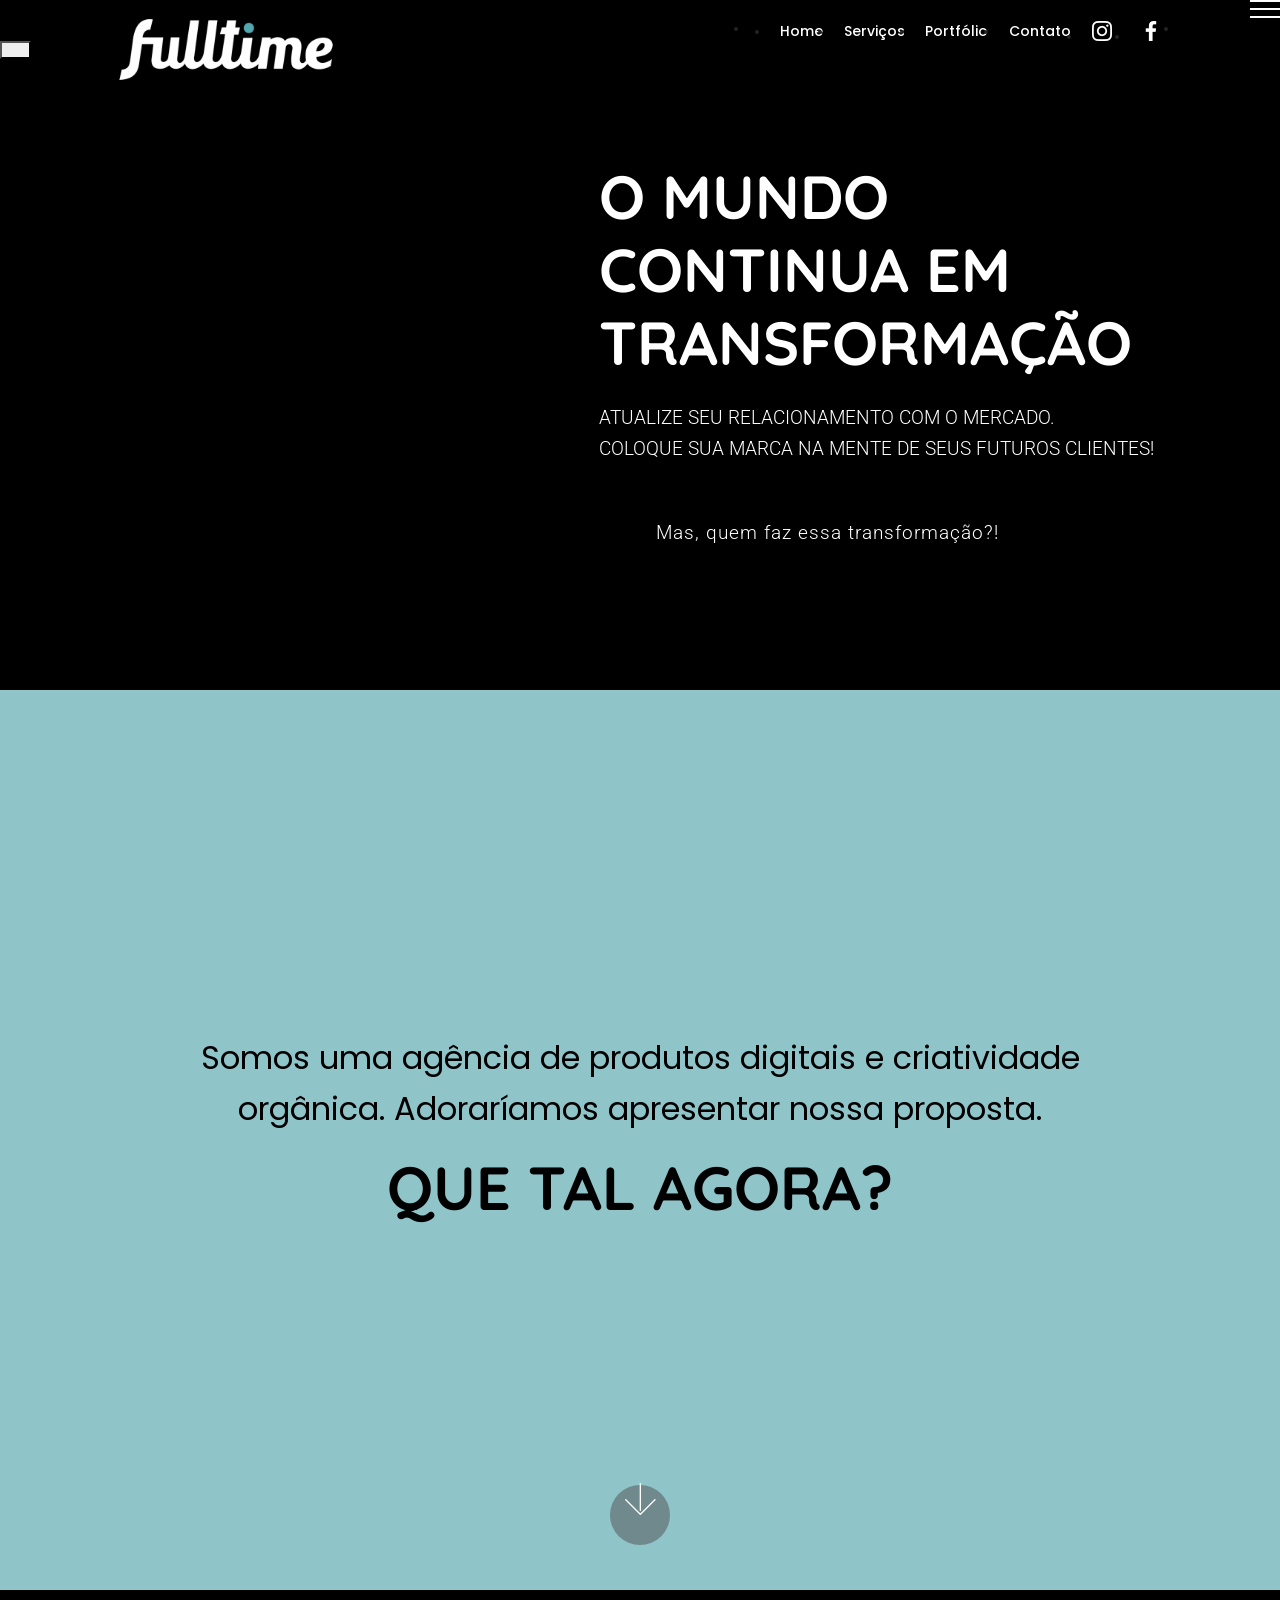
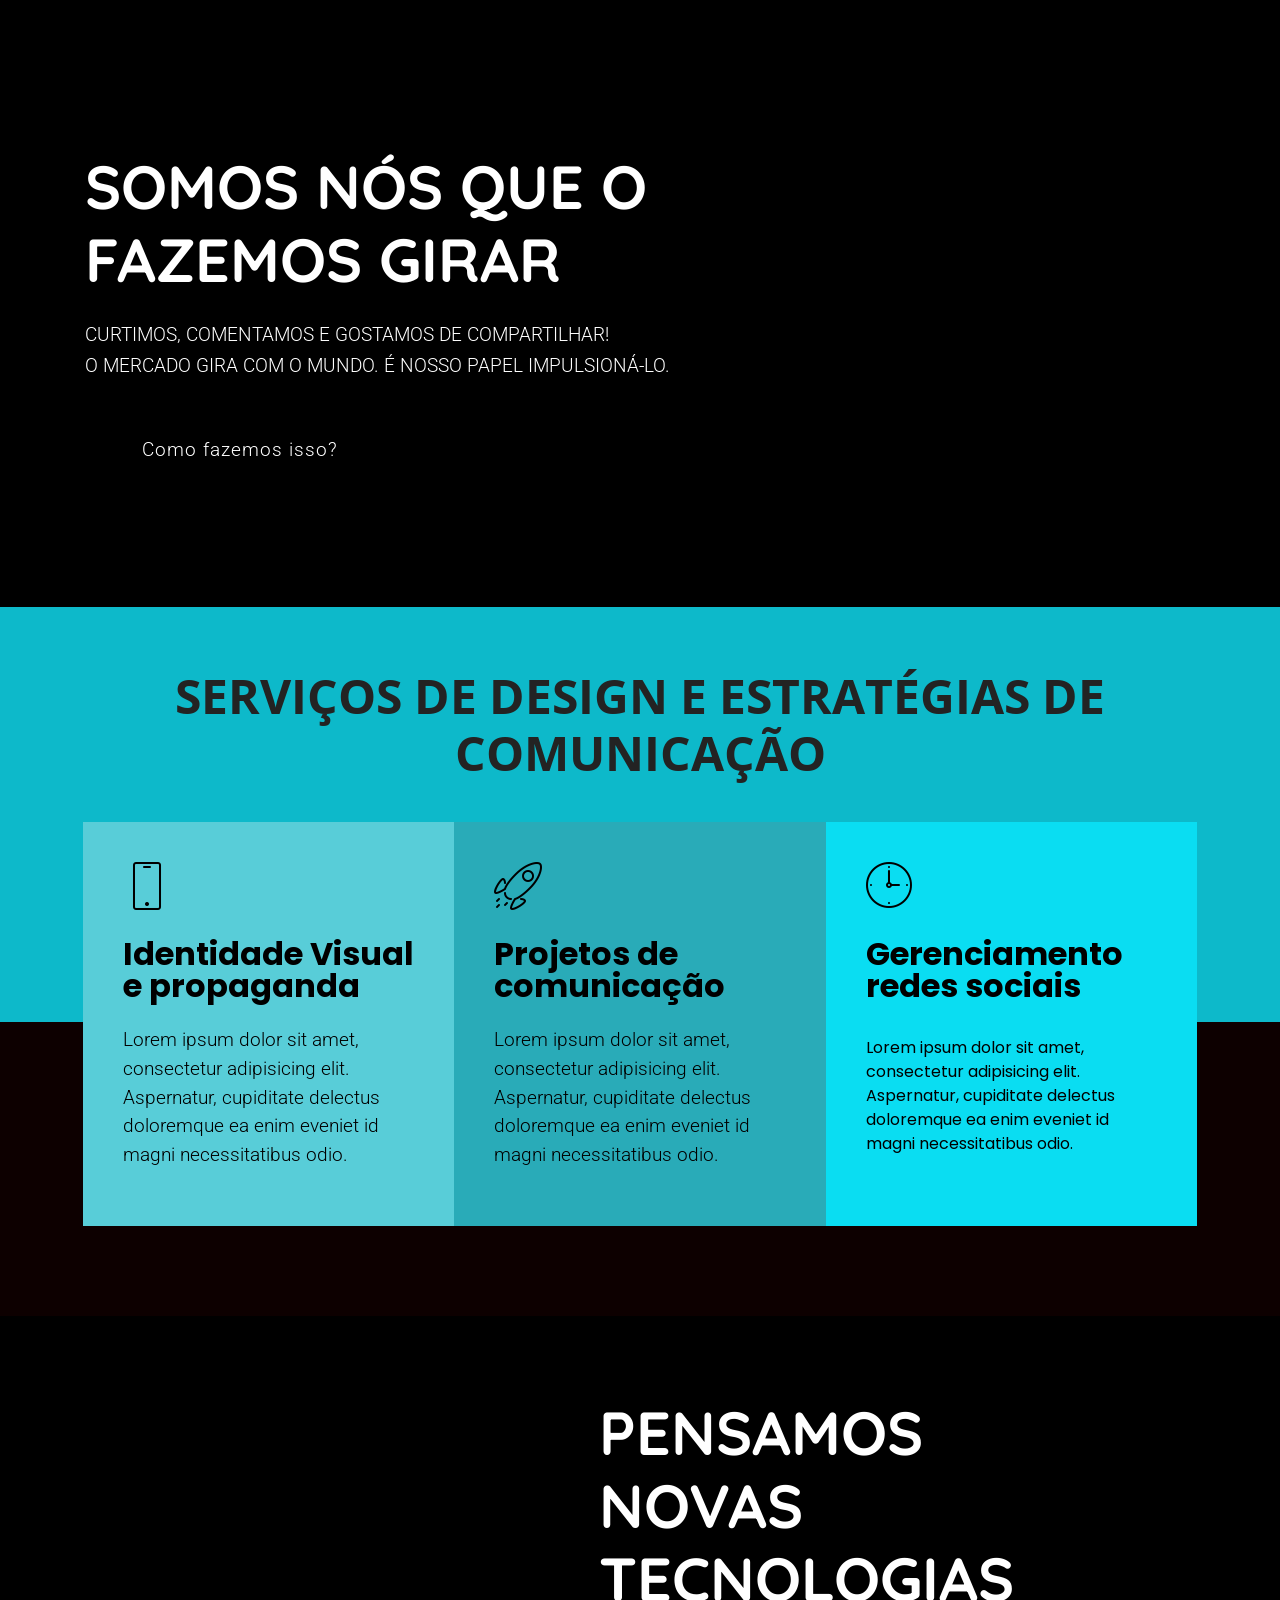
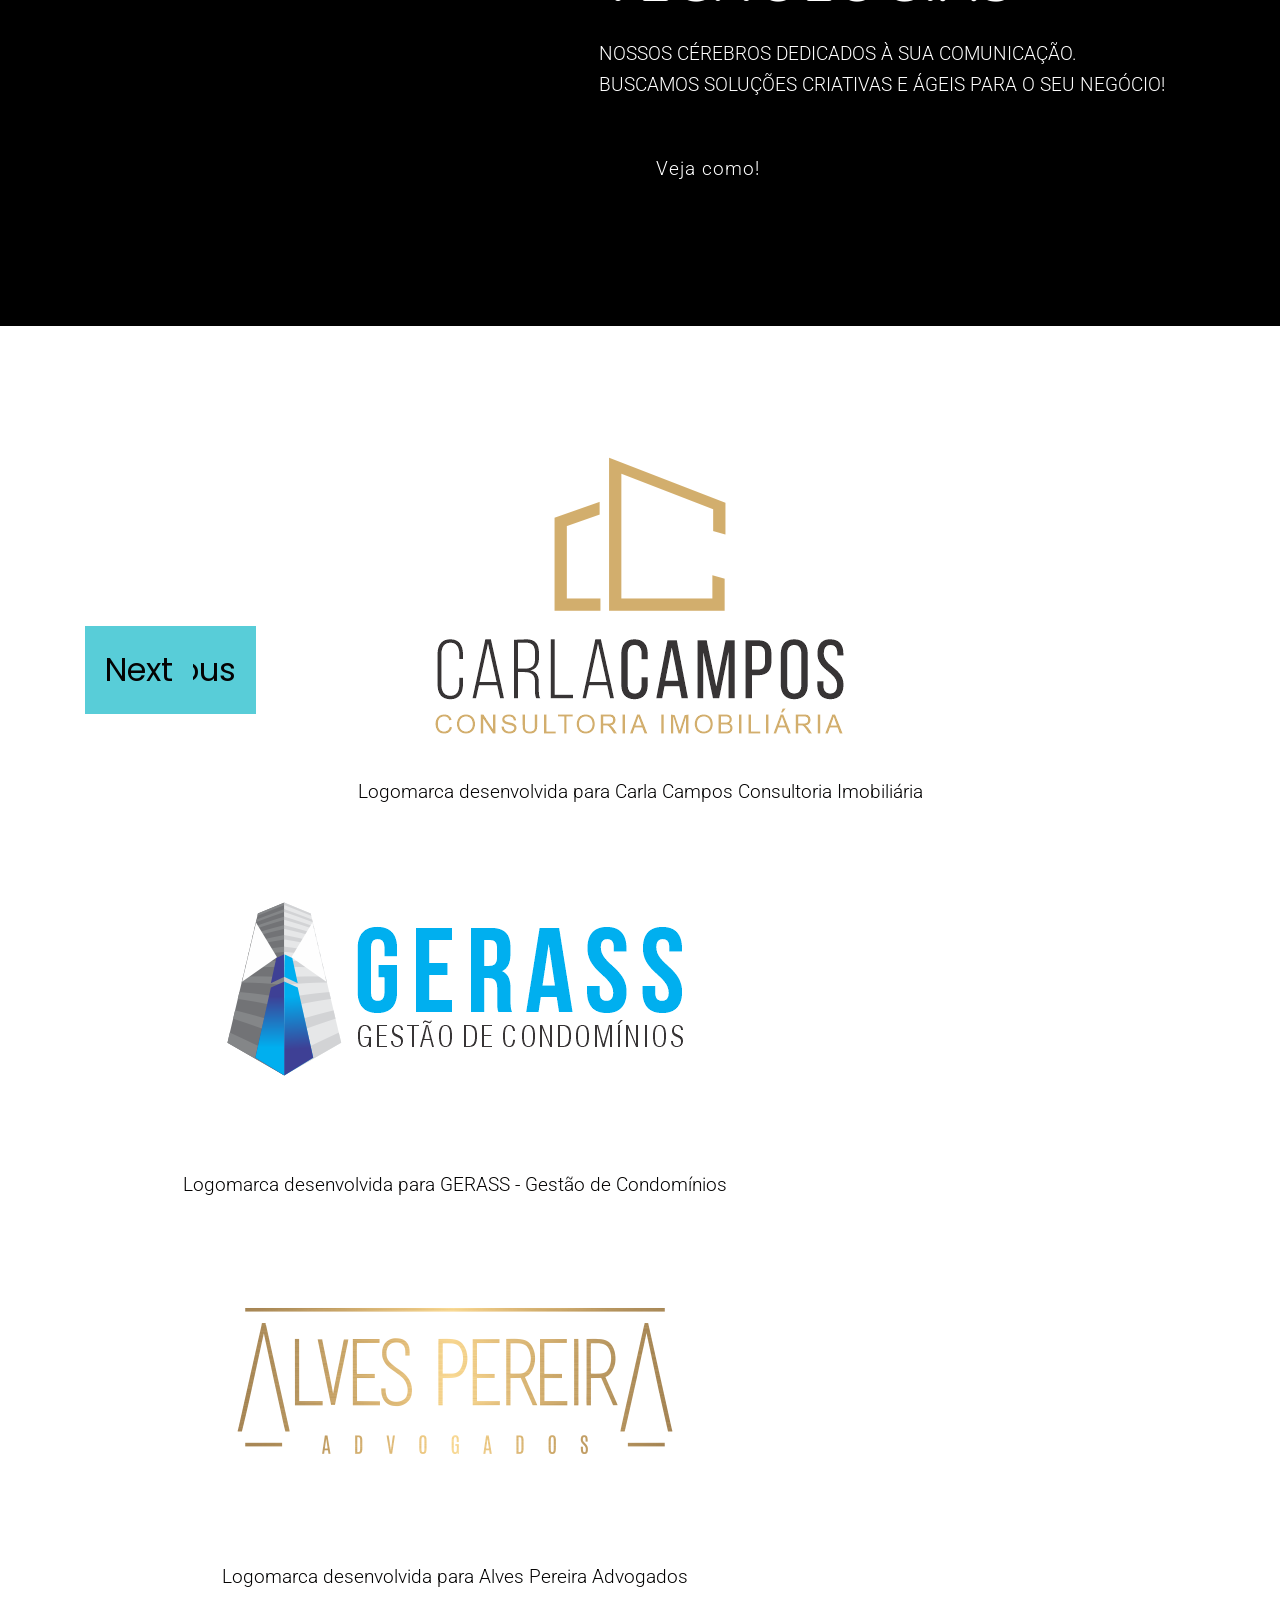
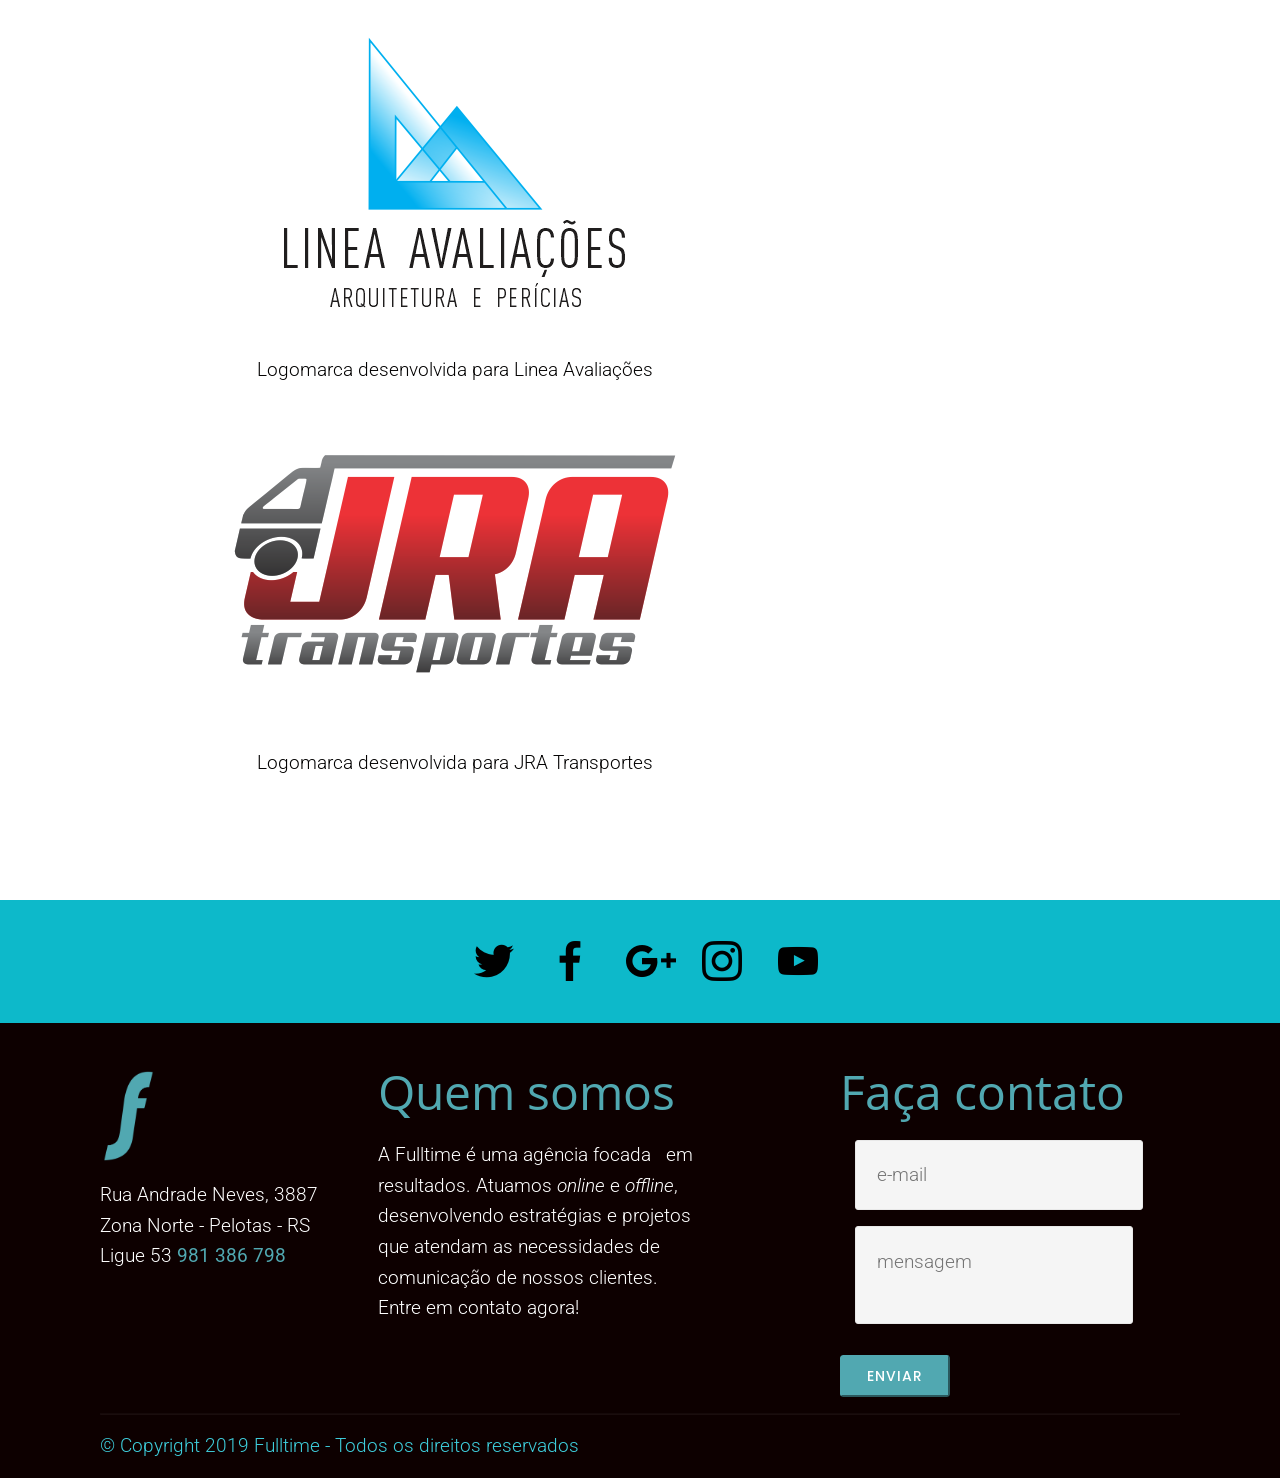
==== index.html @ 64b6e6fc "create github pages" ====
<!DOCTYPE html>
<html  >
<head>
  
  <meta charset="UTF-8">
  <meta http-equiv="X-UA-Compatible" content="IE=edge">
  
  <meta name="viewport" content="width=device-width, initial-scale=1, minimum-scale=1">
  <link rel="shortcut icon" href="assets/images/full-f-128x215.png" type="image/x-icon">
  <meta name="description" content="">
  
  <title>Home</title>
  <link rel="stylesheet" href="assets/web/assets/mobirise-icons/mobirise-icons.css">
  <link rel="stylesheet" href="assets/tether/tether.min.css">
  <link rel="stylesheet" href="assets/soundcloud-plugin/style.css">
  <link rel="stylesheet" href="assets/bootstrap/css/bootstrap.min.css">
  <link rel="stylesheet" href="assets/bootstrap/css/bootstrap-reboot.min.css">
  <link rel="stylesheet" href="assets/bootstrap/css/bootstrap-grid.min.css">
  <link rel="stylesheet" href="assets/dropdown/css/style.css">
  <link rel="stylesheet" href="assets/socicon/css/styles.css">
  <link rel="stylesheet" href="assets/theme/css/style.css">
  <link rel="stylesheet" href="assets/mobirise/css/mbr-additional.css" type="text/css">
  
  
  
<meta name="theme-color" content="#51a8b1">
<link rel="manifest" href="manifest.json">
<script src="sw-connect.js"></script></head>
<body>
  <section class="menu cid-rAxk85FpH1" once="menu" id="menu1-2">

    

    <nav class="navbar navbar-expand beta-menu navbar-dropdown align-items-center navbar-fixed-top navbar-toggleable-sm bg-color transparent">
        <button class="navbar-toggler navbar-toggler-right" type="button" data-toggle="collapse" data-target="#navbarSupportedContent" aria-controls="navbarSupportedContent" aria-expanded="false" aria-label="Toggle navigation">
            <div class="hamburger">
                <span></span>
                <span></span>
                <span></span>
                <span></span>
            </div>
        </button>
        <div class="menu-logo">
            <div class="navbar-brand">
                <span class="navbar-logo">
                    
                         <a href="home.html"><img src="assets/images/full-620x224.png" alt="" title="" style="height: 5.2rem;"></a>
                    
                </span>
                
            </div>
        </div>
        <div class="collapse navbar-collapse" id="navbarSupportedContent">
            <ul class="navbar-nav nav-dropdown nav-right" data-app-modern-menu="true"><li class="nav-item">
                    <a class="nav-link link text-white display-4" href="#">
                        </a>
                </li><li class="nav-item"><a class="nav-link link text-white display-4" href="#top">
                        Home</a></li><li class="nav-item"><a class="nav-link link text-white display-4" href="index.html#header7-l">
                        
                        Serviços
                    </a></li><li class="nav-item"><a class="nav-link link text-white display-4" href="index.html#testimonials-slider1-m">Portfólio</a></li><li class="nav-item"><a class="nav-link link text-white display-4" href="index.html#footer4-g">Contato</a></li><li class="nav-item"><a class="nav-link link text-white display-4" href="https://instagram.com" target="_blank"><span class="socicon socicon-instagram mbr-iconfont mbr-iconfont-btn" style="font-size: 20px;"></span></a></li><li class="nav-item"><a class="nav-link link text-white display-4" href="#"><span class="socicon socicon-facebook mbr-iconfont mbr-iconfont-btn" style="font-size: 20px;"></span></a></li>
                <li class="nav-item">
                    <a class="nav-link link text-white display-4" href="#">
                        </a>
                </li></ul>
            
        </div>
    </nav>
</section>

<section class="header2 cid-rBT6Bpeoh6" id="header2-6">

    

    

    <div class="container">
        <div class="media-container-row">
            <div class="media-content">
                <h1 class="mbr-section-title mbr-white pb-3 mbr-fonts-style display-1">O MUNDO CONTINUA EM TRANSFORMAÇÃO</h1>
                <div class="mbr-section-text mbr-white pb-3 ">
                    <p class="mbr-text mbr-fonts-style display-7">ATUALIZE SEU RELACIONAMENTO COM O MERCADO.<br> COLOQUE SUA MARCA NA MENTE DE SEUS FUTUROS CLIENTES!</p>
                </div>
                <div class="mbr-section-btn"><a class="btn btn-md btn-white-outline btn-bgr display-7" href="index.html#header2-9">Mas, quem faz essa transformação?!</a></div>
            </div>
            <div class="mbr-figure" style="width: 80%;">
                <img src="assets/images/agif2opt-2.gif" alt="" title="">
            </div>
        </div>
    </div>
</section>

<section class="header9 cid-rBTjqWs2uw mbr-fullscreen" data-bg-video="https://www.youtube.com/watch?v=E0Pa8tYo94U" id="header9-a">

    

    <div class="mbr-overlay" style="opacity: 0.6; background-color: rgb(81, 168, 177);">
    </div>

    <div class="container">
        <div class="row justify-content-center">
            <div class="media-container-column mbr-white col-md-10">
            <p class="mbr-text align-center mbr-fonts-style display-5">
                Somos uma agência de produtos digitais e criatividade orgânica. Adoraríamos apresentar nossa proposta.</p>
            <h1 class="mbr-section-title align-center pb-3 mbr-fonts-style display-1">QUE TAL AGORA?<br></h1>
        </div>
        </div>
    </div>

    <div class="mbr-arrow hidden-sm-down" aria-hidden="true">
        <a href="#next">
            <i class="mbri-down mbr-iconfont"></i>
        </a>
    </div>
</section>

<section class="header2 cid-rBThdOJ4Lm" id="header2-9">

    

    

    <div class="container">
        <div class="media-container-row">
            <div class="media-content">
                <h1 class="mbr-section-title mbr-white pb-3 mbr-fonts-style display-1">SOMOS NÓS QUE O FAZEMOS GIRAR</h1>
                <div class="mbr-section-text mbr-white pb-3 ">
                    <p class="mbr-text mbr-fonts-style display-7">CURTIMOS, COMENTAMOS E GOSTAMOS DE COMPARTILHAR! <br>O MERCADO GIRA COM O MUNDO. É NOSSO PAPEL IMPULSIONÁ-LO.<br></p>
                </div>
                <div class="mbr-section-btn"><a class="btn btn-md btn-white-outline btn-bgr display-7" href="index.html#header2-c">Como fazemos isso?</a></div>
            </div>
            <div class="mbr-figure" style="width: 80%;">
                <img src="assets/images/agifcolossalsphere2.gif" alt="" title="">
            </div>
        </div>
    </div>
</section>

<section class="header7 cid-rBTHdwe9Vt" id="header7-l">

    

    

    <div class="container">
        <div class="media-container-row">
            <div class="mb-4 content-container" style="width: 100%;">
                <h1 class="mbr-section-title pb-3 mbr-fonts-style display-2">SERVIÇOS DE DESIGN E ESTRATÉGIAS DE COMUNICAÇÃO</h1>
                
                
            </div>
        </div>
    </div>
    <div class="container-boxes mbr-white">
        <div class="box-item">
            <div class="icon-block-top pb-4">
                <span class="mbr-iconfont mbri-mobile display-2"></span>
            </div>
            <h4 class="box-item-title pb-3 mbr-fonts-style display-5">Identidade Visual<br>e propaganda</h4>
            <p class="box-item-text mbr-fonts-style display-7">Lorem ipsum dolor sit amet, consectetur adipisicing elit. Aspernatur, cupiditate delectus doloremque ea enim eveniet id magni necessitatibus odio.<br></p>
            <h5 class="mbr-fonts-style display-5"></h5>
        </div>
        <div class="box-item">
            <div class="icon-block-top pb-4">
                <span class="mbr-iconfont mbri-rocket display-2"></span>
            </div>
            <h4 class="box-item-title pb-3 mbr-fonts-style display-5">Projetos de comunicação</h4>
            <p class="box-item-text mbr-fonts-style display-7">Lorem ipsum dolor sit amet, consectetur adipisicing elit. Aspernatur, cupiditate delectus doloremque ea enim eveniet id magni necessitatibus odio.<br></p>
        </div>
        <div class="box-item">
            <div class="icon-block-top pb-4">
                <span class="mbr-iconfont mbri-clock display-2"></span>
            </div>
            <h4 class="box-item-title pb-3 mbr-fonts-style display-5">Gerenciamento redes sociais</h4>
            <ul class="box-list">
                <li class="clearfix">Lorem ipsum dolor sit amet, consectetur adipisicing elit. Aspernatur, cupiditate delectus doloremque ea enim eveniet id magni necessitatibus odio.</li>
            </ul>
        </div>
    </div>
</section>

<section class="header2 cid-rBToQl4yra" id="header2-c">

    

    

    <div class="container">
        <div class="media-container-row">
            <div class="media-content">
                <h1 class="mbr-section-title mbr-white pb-3 mbr-fonts-style display-1">PENSAMOS<br>NOVAS TECNOLOGIAS</h1>
                <div class="mbr-section-text mbr-white pb-3 ">
                    <p class="mbr-text mbr-fonts-style display-7">NOSSOS CÉREBROS DEDICADOS À SUA COMUNICAÇÃO.<br> BUSCAMOS SOLUÇÕES CRIATIVAS E ÁGEIS PARA O SEU NEGÓCIO!</p>
                </div>
                <div class="mbr-section-btn"><a class="btn btn-md btn-white-outline btn-bgr display-7" href="comofazemos.html#features15-10">Veja como!</a></div>
            </div>
            <div class="mbr-figure" style="width: 80%;">
                <img src="assets/images/brain.gif" alt="" title="">
            </div>
        </div>
    </div>
</section>

<section class="carousel slide testimonials-slider cid-rBTNBXTcZ1" data-interval="false" id="testimonials-slider1-m">
    
    

    

    <div class="container text-center">
        

        <div class="carousel slide" role="listbox" data-pause="true" data-keyboard="false" data-ride="carousel" data-interval="4000">
            <div class="carousel-inner">
                
                
            <div class="carousel-item">
                    <div class="user col-md-8">
                        <div class="user_image">
                            <img src="assets/images/carla-campos.png" alt="" title="">
                        </div>
                        <div class="user_text pb-3">
                            <p class="mbr-fonts-style display-7">
                                Logomarca desenvolvida para Carla Campos Consultoria Imobiliária</p>
                        </div>
                        
                        
                    </div>
                </div><div class="carousel-item">
                    <div class="user col-md-8">
                        <div class="user_image">
                            <img src="assets/images/gerass.png" alt="" title="">
                        </div>
                        <div class="user_text pb-3">
                            <p class="mbr-fonts-style display-7">
                                Logomarca desenvolvida para GERASS - Gestão de Condomínios</p>
                        </div>
                        
                        
                    </div>
                </div><div class="carousel-item">
                    <div class="user col-md-8">
                        <div class="user_image">
                            <img src="assets/images/alves-pereira.png" alt="" title="">
                        </div>
                        <div class="user_text pb-3">
                            <p class="mbr-fonts-style display-7">
                                Logomarca desenvolvida para Alves Pereira Advogados</p>
                        </div>
                        
                        
                    </div>
                </div><div class="carousel-item">
                    <div class="user col-md-8">
                        <div class="user_image">
                            <img src="assets/images/linea-avaliaes.png" alt="" title="">
                        </div>
                        <div class="user_text pb-3">
                            <p class="mbr-fonts-style display-7">
                                Logomarca desenvolvida para Linea Avaliações</p>
                        </div>
                        
                        
                    </div>
                </div><div class="carousel-item">
                    <div class="user col-md-8">
                        <div class="user_image">
                            <img src="assets/images/jra.png" alt="" title="">
                        </div>
                        <div class="user_text pb-3">
                            <p class="mbr-fonts-style display-7">
                                Logomarca desenvolvida para JRA Transportes</p>
                        </div>
                        
                        
                    </div>
                </div></div>

            <div class="carousel-controls">
                <a class="carousel-control-prev" role="button" data-slide="prev">
                  <span aria-hidden="true" class="mbri-arrow-prev mbr-iconfont"></span>
                  <span class="sr-only">Previous</span>
                </a>
                
                <a class="carousel-control-next" role="button" data-slide="next">
                  <span aria-hidden="true" class="mbri-arrow-next mbr-iconfont"></span>
                  <span class="sr-only">Next</span>
                </a>
            </div>
        </div>
    </div>
</section>

<section class="cid-rBTDWRDl7p" id="social-buttons1-j">

    

    

    <div class="container">
        <div class="media-container-row">
            <a href="https://twitter.com/mobirise" target="_blank">
                <span class="px-2 mbr-iconfont mbr-iconfont-social socicon-twitter socicon" style="font-size: 40px; color: rgb(0, 0, 0); fill: rgb(0, 0, 0);"></span>
                
            </a>
            <a href="https://www.facebook.com/pages/Mobirise/1616226671953247" target="_blank">
                <span class="px-2 mbr-iconfont mbr-iconfont-social socicon-facebook socicon" style="font-size: 40px; color: rgb(0, 0, 0); fill: rgb(0, 0, 0);"></span>
                
            </a>
            <a href="https://plus.google.com/u/0/+Mobirise" target="_blank">
                <span class="px-2 mbr-iconfont mbr-iconfont-social socicon-googleplus socicon" style="font-size: 50px; color: rgb(0, 0, 0); fill: rgb(0, 0, 0);"></span>
                
            </a>
            
                <a href="index.html"><span class="px-2 mbr-iconfont mbr-iconfont-social socicon-instagram socicon" style="font-size: 40px; color: rgb(0, 0, 0); fill: rgb(0, 0, 0);"></span></a>
                
            
            <a href="https://www.youtube.com/c/mobirise" target="_blank">
            <span class="px-2 mbr-iconfont mbr-iconfont-social socicon-youtube socicon" style="font-size: 40px; color: rgb(0, 0, 0); fill: rgb(0, 0, 0);"></span>
            
        </a>
            
            
            
                
            
        </div>
    </div>
</section>

<section class="footer4 cid-rBTz3CeIz6" id="footer4-g">

    

    

    <div class="container">
        <div class="media-container-row content mbr-white">
            <div class="col-md-3 col-sm-4">
                <div class="mb-3 img-logo">
                    <a href="#top">
                        <img src="assets/images/full-f.png" alt="" title="">
                    </a>
                </div>
                <p class="mb-3 mbr-fonts-style foot-title display-7"></p>
                <p class="mbr-text mbr-fonts-style display-7">Rua Andrade Neves, 3887<br>Zona Norte - Pelotas - RS<br>Ligue 53 <a href="tel:+55-53-981386798">981 386 798</a><br><br></p>
            </div>
            <div class="col-md-4 col-sm-8">
                <p class="mb-4 foot-title mbr-fonts-style display-2">Quem somos</p>
                <p class="mbr-text mbr-fonts-style display-7">A Fulltime é uma agência focada &nbsp; em resultados. Atuamos <em>online</em> e <em>offline</em>, desenvolvendo estratégias e projetos que atendam as necessidades de comunicação de nossos clientes.&nbsp;<br>Entre em contato agora!</p>
            </div>
            <div class="col-md-4 offset-md-1 col-sm-12">
                <p class="mb-4 foot-title mbr-fonts-style display-2">
                    Faça contato</p>
                <div class="form-block">
                    <div data-form-type="formoid">
                        <!---Formbuilder Form--->
                        <form action="https://mobirise.com/" method="POST" class="mbr-form form-with-styler" data-form-title="Mobirise Form"><input type="hidden" name="email" data-form-email="true" value="M/MXx81ijlgQC1vPoNrGm6BzToYksXnYHFNuYNFfQBRTfHd0AW1es/16IeOyIGOE7cmW0eY/3zz+ZfLJupOw63L/SiInqLV3QBnhT0geoLXQRYFCSY1R9WO1/0XVacJG.t+RpfdYSJsdfmNdAzqe1k24forWX0g79ak8PRMkALxxUOKsJzGXtmjSb2QccbnFS81EbiKlxRpbojV8duzvQLpCN3Rz4RsRbfElu2TsbBecbGJTDNJvaj7BuxKPNqHcY">
                            <div class="form-row">
                                <div hidden="hidden" data-form-alert="" class="alert alert-success col-12">Sua mensagem foi enviada. Valeu!</div>
                                <div hidden="hidden" data-form-alert-danger="" class="alert alert-danger col-12"></div>
                            </div>
                            <div class="dragArea form-row">
                                <div class="col-md-12  form-group" data-for="email">
                                    <input type="text" name="email" placeholder="e-mail" data-form-field="Email" required="required" class="form-control input display-7" id="email-footer4-g">
                                </div>
                                <div class="col-md-12  form-group" data-for="message">
                                    <textarea type="textarea" name="message" placeholder="mensagem" data-form-field="Message" class="form-control input display-7" id="message-footer4-g"></textarea>
                                </div>
                                <div class="col-ьв-12  align-center input-group-btn mt-2"><button type="submit" class="btn btn-primary btn-bgr display-4">ENVIAR</button></div>
                            </div>
                        </form><!---Formbuilder Form--->
                    </div>
                </div>
            </div>
        </div>
        <div class="footer-lower">
            <div class="media-container-row">
                <div class="col-sm-12">
                    <hr>
                </div>
            </div>
            <div class="media-container-row mbr-white">
                <div class="col-sm-12 copyright">
                    <p class="mbr-text mbr-fonts-style display-7">
                        © Copyright 2019 Fulltime - Todos os direitos reservados</p>
                </div>
            </div>
        </div>
    </div>
</section>


  <script src="assets/web/assets/jquery/jquery.min.js"></script>
  <script src="assets/popper/popper.min.js"></script>
  <script src="assets/tether/tether.min.js"></script>
  <script src="assets/bootstrap/js/bootstrap.min.js"></script>
  <script src="assets/touchswipe/jquery.touch-swipe.min.js"></script>
  <script src="assets/dropdown/js/nav-dropdown.js"></script>
  <script src="assets/dropdown/js/navbar-dropdown.js"></script>
  <script src="assets/smoothscroll/smooth-scroll.js"></script>
  <script src="assets/ytplayer/jquery.mb.ytplayer.min.js"></script>
  <script src="assets/vimeoplayer/jquery.mb.vimeo_player.js"></script>
  <script src="assets/bootstrapcarouselswipe/bootstrap-carousel-swipe.js"></script>
  <script src="assets/mbr-testimonials-slider/mbr-testimonials-slider.js"></script>
  <script src="assets/sociallikes/social-likes.js"></script>
  <script src="assets/theme/js/script.js"></script>
  <script src="assets/formoid/formoid.min.js"></script>
  
  
</body>
</html>
---- assets/web/assets/mobirise-icons/mobirise-icons.css ----
@font-face {
  font-family: 'MobiriseIcons';
  src:  url('mobirise-icons.eot?spat4u');
  src:  url('mobirise-icons.eot?spat4u#iefix') format('embedded-opentype'),
    url('mobirise-icons.ttf?spat4u') format('truetype'),
    url('mobirise-icons.woff?spat4u') format('woff'),
    url('mobirise-icons.svg?spat4u#MobiriseIcons') format('svg');
  font-weight: normal;
  font-style: normal;
}

[class^="mbri-"], [class*=" mbri-"] {
  /* use !important to prevent issues with browser extensions that change fonts */
  font-family: MobiriseIcons !important;
  speak: none;
  font-style: normal;
  font-weight: normal;
  font-variant: normal;
  text-transform: none;
  line-height: 1;

  /* Better Font Rendering =========== */
  -webkit-font-smoothing: antialiased;
  -moz-osx-font-smoothing: grayscale;
}

.mbri-add-submenu:before {
  content: "\e900";
}
.mbri-alert:before {
  content: "\e901";
}
.mbri-align-center:before {
  content: "\e902";
}
.mbri-align-justify:before {
  content: "\e903";
}
.mbri-align-left:before {
  content: "\e904";
}
.mbri-align-right:before {
  content: "\e905";
}
.mbri-android:before {
  content: "\e906";
}
.mbri-apple:before {
  content: "\e907";
}
.mbri-arrow-down:before {
  content: "\e908";
}
.mbri-arrow-next:before {
  content: "\e909";
}
.mbri-arrow-prev:before {
  content: "\e90a";
}
.mbri-arrow-up:before {
  content: "\e90b";
}
.mbri-bold:before {
  content: "\e90c";
}
.mbri-bookmark:before {
  content: "\e90d";
}
.mbri-bootstrap:before {
  content: "\e90e";
}
.mbri-briefcase:before {
  content: "\e90f";
}
.mbri-browse:before {
  content: "\e910";
}
.mbri-bulleted-list:before {
  content: "\e911";
}
.mbri-calendar:before {
  content: "\e912";
}
.mbri-camera:before {
  content: "\e913";
}
.mbri-cart-add:before {
  content: "\e914";
}
.mbri-cart-full:before {
  content: "\e915";
}
.mbri-cash:before {
  content: "\e916";
}
.mbri-change-style:before {
  content: "\e917";
}
.mbri-chat:before {
  content: "\e918";
}
.mbri-clock:before {
  content: "\e919";
}
.mbri-close:before {
  content: "\e91a";
}
.mbri-cloud:before {
  content: "\e91b";
}
.mbri-code:before {
  content: "\e91c";
}
.mbri-contact-form:before {
  content: "\e91d";
}
.mbri-credit-card:before {
  content: "\e91e";
}
.mbri-cursor-click:before {
  content: "\e91f";
}
.mbri-cust-feedback:before {
  content: "\e920";
}
.mbri-database:before {
  content: "\e921";
}
.mbri-delivery:before {
  content: "\e922";
}
.mbri-desktop:before {
  content: "\e923";
}
.mbri-devices:before {
  content: "\e924";
}
.mbri-down:before {
  content: "\e925";
}
.mbri-download:before {
  content: "\e989";
}
.mbri-drag-n-drop:before {
  content: "\e927";
}
.mbri-drag-n-drop2:before {
  content: "\e928";
}
.mbri-edit:before {
  content: "\e929";
}
.mbri-edit2:before {
  content: "\e92a";
}
.mbri-error:before {
  content: "\e92b";
}
.mbri-extension:before {
  content: "\e92c";
}
.mbri-features:before {
  content: "\e92d";
}
.mbri-file:before {
  content: "\e92e";
}
.mbri-flag:before {
  content: "\e92f";
}
.mbri-folder:before {
  content: "\e930";
}
.mbri-gift:before {
  content: "\e931";
}
.mbri-github:before {
  content: "\e932";
}
.mbri-globe:before {
  content: "\e933";
}
.mbri-globe-2:before {
  content: "\e934";
}
.mbri-growing-chart:before {
  content: "\e935";
}
.mbri-hearth:before {
  content: "\e936";
}
.mbri-help:before {
  content: "\e937";
}
.mbri-home:before {
  content: "\e938";
}
.mbri-hot-cup:before {
  content: "\e939";
}
.mbri-idea:before {
  content: "\e93a";
}
.mbri-image-gallery:before {
  content: "\e93b";
}
.mbri-image-slider:before {
  content: "\e93c";
}
.mbri-info:before {
  content: "\e93d";
}
.mbri-italic:before {
  content: "\e93e";
}
.mbri-key:before {
  content: "\e93f";
}
.mbri-laptop:before {
  content: "\e940";
}
.mbri-layers:before {
  content: "\e941";
}
.mbri-left-right:before {
  content: "\e942";
}
.mbri-left:before {
  content: "\e943";
}
.mbri-letter:before {
  content: "\e944";
}
.mbri-like:before {
  content: "\e945";
}
.mbri-link:before {
  content: "\e946";
}
.mbri-lock:before {
  content: "\e947";
}
.mbri-login:before {
  content: "\e948";
}
.mbri-logout:before {
  content: "\e949";
}
.mbri-magic-stick:before {
  content: "\e94a";
}
.mbri-map-pin:before {
  content: "\e94b";
}
.mbri-menu:before {
  content: "\e94c";
}
.mbri-mobile:before {
  content: "\e94d";
}
.mbri-mobile2:before {
  content: "\e94e";
}
.mbri-mobirise:before {
  content: "\e94f";
}
.mbri-more-horizontal:before {
  content: "\e950";
}
.mbri-more-vertical:before {
  content: "\e951";
}
.mbri-music:before {
  content: "\e952";
}
.mbri-new-file:before {
  content: "\e953";
}
.mbri-numbered-list:before {
  content: "\e954";
}
.mbri-opened-folder:before {
  content: "\e955";
}
.mbri-pages:before {
  content: "\e956";
}
.mbri-paper-plane:before {
  content: "\e957";
}
.mbri-paperclip:before {
  content: "\e958";
}
.mbri-photo:before {
  content: "\e959";
}
.mbri-photos:before {
  content: "\e95a";
}
.mbri-pin:before {
  content: "\e95b";
}
.mbri-play:before {
  content: "\e95c";
}
.mbri-plus:before {
  content: "\e95d";
}
.mbri-preview:before {
  content: "\e95e";
}
.mbri-print:before {
  content: "\e95f";
}
.mbri-protect:before {
  content: "\e960";
}
.mbri-question:before {
  content: "\e961";
}
.mbri-quote-left:before {
  content: "\e962";
}
.mbri-quote-right:before {
  content: "\e963";
}
.mbri-refresh:before {
  content: "\e964";
}
.mbri-responsive:before {
  content: "\e965";
}
.mbri-right:before {
  content: "\e966";
}
.mbri-rocket:before {
  content: "\e967";
}
.mbri-sad-face:before {
  content: "\e968";
}
.mbri-sale:before {
  content: "\e969";
}
.mbri-save:before {
  content: "\e96a";
}
.mbri-search:before {
  content: "\e96b";
}
.mbri-setting:before {
  content: "\e96c";
}
.mbri-setting2:before {
  content: "\e96d";
}
.mbri-setting3:before {
  content: "\e96e";
}
.mbri-share:before {
  content: "\e96f";
}
.mbri-shopping-bag:before {
  content: "\e970";
}
.mbri-shopping-basket:before {
  content: "\e971";
}
.mbri-shopping-cart:before {
  content: "\e972";
}
.mbri-sites:before {
  content: "\e973";
}
.mbri-smile-face:before {
  content: "\e974";
}
.mbri-speed:before {
  content: "\e975";
}
.mbri-star:before {
  content: "\e976";
}
.mbri-success:before {
  content: "\e977";
}
.mbri-sun:before {
  content: "\e978";
}
.mbri-sun2:before {
  content: "\e979";
}
.mbri-tablet:before {
  content: "\e97a";
}
.mbri-tablet-vertical:before {
  content: "\e97b";
}
.mbri-target:before {
  content: "\e97c";
}
.mbri-timer:before {
  content: "\e97d";
}
.mbri-to-ftp:before {
  content: "\e97e";
}
.mbri-to-local-drive:before {
  content: "\e97f";
}
.mbri-touch-swipe:before {
  content: "\e980";
}
.mbri-touch:before {
  content: "\e981";
}
.mbri-trash:before {
  content: "\e982";
}
.mbri-underline:before {
  content: "\e983";
}
.mbri-unlink:before {
  content: "\e984";
}
.mbri-unlock:before {
  content: "\e985";
}
.mbri-up-down:before {
  content: "\e986";
}
.mbri-up:before {
  content: "\e987";
}
.mbri-update:before {
  content: "\e988";
}
.mbri-upload:before {
 content: "\e926"; 
}
.mbri-user:before {
  content: "\e98a";
}
.mbri-user2:before {
  content: "\e98b";
}
.mbri-users:before {
  content: "\e98c";
}
.mbri-video:before {
  content: "\e98d";
}
.mbri-video-play:before {
  content: "\e98e";
}
.mbri-watch:before {
  content: "\e98f";
}
.mbri-website-theme:before {
  content: "\e990";
}
.mbri-wifi:before {
  content: "\e991";
}
.mbri-windows:before {
  content: "\e992";
}
.mbri-zoom-out:before {
  content: "\e993";
}
.mbri-redo:before {
  content: "\e994";
}
.mbri-undo:before {
  content: "\e995";
}
---- assets/soundcloud-plugin/style.css ----
.addons-container {
  position: relative;
  margin-left: auto;
  margin-right: auto;
  padding-right: 15px;
  padding-left: 15px; }
  @media (min-width: 576px) {
    .addons-container {
      padding-right: 15px;
      padding-left: 15px; } }
  @media (min-width: 768px) {
    .addons-container {
      padding-right: 15px;
      padding-left: 15px; } }
  @media (min-width: 992px) {
    .addons-container {
      padding-right: 15px;
      padding-left: 15px; } }
  @media (min-width: 1200px) {
    .addons-container {
      padding-right: 15px;
      padding-left: 15px; } }
  @media (min-width: 576px) {
    .addons-container {
      width: 540px;
      max-width: 100%; } }
  @media (min-width: 768px) {
    .addons-container {
      width: 720px;
      max-width: 100%; } }
  @media (min-width: 992px) {
    .addons-container {
      width: 960px;
      max-width: 100%; } }
  @media (min-width: 1200px) {
    .addons-container {
      width: 1140px;
      max-width: 100%; } }

.addons-container-inner{
    position: relative;
    width: 100%;
    min-height: 1px;
    padding-right: 15px;
    padding-left: 15px;
}
@media (min-width: 567px) {
    .addons-container-inner{
        -ms-flex: 0 0 66.666667%;
        flex: 0 0 66.666667%;
        max-width: 66.666667%;
    }
}
.addons-row{
    display: flex;
    justify-content:center;
}
---- assets/dropdown/css/style.css ----
.navbar-dropdown {
  left: 0;
  padding: 0;
  position: absolute;
  right: 0;
  top: 0;
  transition: all 0.45s ease;
  z-index: 1030;
  background: #282828; }
  .navbar-dropdown .navbar-logo {
    margin-right: 0.8rem;
    transition: margin 0.3s ease-in-out;
    vertical-align: middle; }
    .navbar-dropdown .navbar-logo img {
      height: 3.125rem;
      transition: all 0.3s ease-in-out; }
    .navbar-dropdown .navbar-logo.mbr-iconfont {
      font-size: 3.125rem;
      line-height: 3.125rem; }
  .navbar-dropdown .navbar-caption {
    font-weight: 700;
    white-space: normal;
    vertical-align: -4px;
    line-height: 3.125rem !important; }
    .navbar-dropdown .navbar-caption, .navbar-dropdown .navbar-caption:hover {
      color: inherit;
      text-decoration: none; }
  .navbar-dropdown .mbr-iconfont + .navbar-caption {
    vertical-align: -1px; }
  .navbar-dropdown.navbar-fixed-top {
    position: fixed; }
  .navbar-dropdown .navbar-brand span {
    vertical-align: -4px; }
  .navbar-dropdown.bg-color.transparent {
    background: none; }
  .navbar-dropdown.navbar-short .navbar-brand {
    padding: 0.625rem 0; }
    .navbar-dropdown.navbar-short .navbar-brand span {
      vertical-align: -1px; }
  .navbar-dropdown.navbar-short .navbar-caption {
    line-height: 2.375rem !important;
    vertical-align: -2px; }
  .navbar-dropdown.navbar-short .navbar-logo {
    margin-right: 0.5rem; }
    .navbar-dropdown.navbar-short .navbar-logo img {
      height: 2.375rem; }
    .navbar-dropdown.navbar-short .navbar-logo.mbr-iconfont {
      font-size: 2.375rem;
      line-height: 2.375rem; }
  .navbar-dropdown.navbar-short .mbr-table-cell {
    height: 3.625rem; }
  .navbar-dropdown .navbar-close {
    left: 0.6875rem;
    position: fixed;
    top: 0.75rem;
    z-index: 1000; }
  .navbar-dropdown .hamburger-icon {
    content: "";
    display: inline-block;
    vertical-align: middle;
    width: 16px;
    -webkit-box-shadow: 0 -6px 0 1px #282828,0 0 0 1px #282828,0 6px 0 1px #282828;
    -moz-box-shadow: 0 -6px 0 1px #282828,0 0 0 1px #282828,0 6px 0 1px #282828;
    box-shadow: 0 -6px 0 1px #282828,0 0 0 1px #282828,0 6px 0 1px #282828; }

.dropdown-menu .dropdown-toggle[data-toggle="dropdown-submenu"]::after {
  border-bottom: 0.35em solid transparent;
  border-left: 0.35em solid;
  border-right: 0;
  border-top: 0.35em solid transparent;
  margin-left: 0.3rem; }

.dropdown-menu .dropdown-item:focus {
  outline: 0; }

.nav-dropdown {
  font-size: 0.75rem;
  font-weight: 500;
  height: auto !important; }
  .nav-dropdown .nav-btn {
    padding-left: 1rem; }
  .nav-dropdown .link {
    margin: .667em 1.667em;
    font-weight: 500;
    padding: 0;
    transition: color .2s ease-in-out; }
    .nav-dropdown .link.dropdown-toggle {
      margin-right: 2.583em; }
      .nav-dropdown .link.dropdown-toggle::after {
        margin-left: .25rem;
        border-top: 0.35em solid;
        border-right: 0.35em solid transparent;
        border-left: 0.35em solid transparent;
        border-bottom: 0; }
      .nav-dropdown .link.dropdown-toggle[aria-expanded="true"] {
        margin: 0;
        padding: 0.667em 3.263em  0.667em 1.667em; }
  .nav-dropdown .link::after,
  .nav-dropdown .dropdown-item::after {
    color: inherit; }
  .nav-dropdown .btn {
    font-size: 0.75rem;
    font-weight: 700;
    letter-spacing: 0;
    margin-bottom: 0;
    padding-left: 1.25rem;
    padding-right: 1.25rem; }
  .nav-dropdown .dropdown-menu {
    border-radius: 0;
    border: 0;
    left: 0;
    margin: 0;
    padding-bottom: 1.25rem;
    padding-top: 1.25rem;
    position: relative; }
  .nav-dropdown .dropdown-submenu {
    margin-left: 0.125rem;
    top: 0; }
  .nav-dropdown .dropdown-item {
    font-size: 0.8125rem;
    font-weight: 500;
    line-height: 2;
    padding: 0.3846em 4.615em 0.3846em 1.5385em;
    position: relative;
    transition: color .2s ease-in-out, background-color .2s ease-in-out; }
    .nav-dropdown .dropdown-item::after {
      margin-top: -0.3077em;
      position: absolute;
      right: 1.1538em;
      top: 50%; }
    .nav-dropdown .dropdown-item:focus, .nav-dropdown .dropdown-item:hover {
      background: none; }

@media (max-width: 767px) {
  .nav-dropdown.navbar-toggleable-sm {
    bottom: 0;
    display: none;
    left: 0;
    overflow-x: hidden;
    position: fixed;
    top: 0;
    transform: translateX(-100%);
    -ms-transform: translateX(-100%);
    -webkit-transform: translateX(-100%);
    width: 18.75rem;
    z-index: 999; } }
.nav-dropdown.navbar-toggleable-xl {
  bottom: 0;
  display: none;
  left: 0;
  overflow-x: hidden;
  position: fixed;
  top: 0;
  transform: translateX(-100%);
  -ms-transform: translateX(-100%);
  -webkit-transform: translateX(-100%);
  width: 18.75rem;
  z-index: 999; }

.nav-dropdown-sm {
  display: block !important;
  overflow-x: hidden;
  overflow: auto;
  padding-top: 3.875rem; }
  .nav-dropdown-sm::after {
    content: "";
    display: block;
    height: 3rem;
    width: 100%; }
  .nav-dropdown-sm.collapse.in ~ .navbar-close {
    display: block !important; }
  .nav-dropdown-sm.collapsing, .nav-dropdown-sm.collapse.in {
    transform: translateX(0);
    -ms-transform: translateX(0);
    -webkit-transform: translateX(0);
    transition: all 0.25s ease-out;
    -webkit-transition: all 0.25s ease-out;
    background: #282828; }
  .nav-dropdown-sm.collapsing[aria-expanded="false"] {
    transform: translateX(-100%);
    -ms-transform: translateX(-100%);
    -webkit-transform: translateX(-100%); }
  .nav-dropdown-sm .nav-item {
    display: block;
    margin-left: 0 !important;
    padding-left: 0; }
  .nav-dropdown-sm .link,
  .nav-dropdown-sm .dropdown-item {
    border-top: 1px dotted rgba(255, 255, 255, 0.1);
    font-size: 0.8125rem;
    line-height: 1.6;
    margin: 0 !important;
    padding: 0.875rem 2.4rem 0.875rem 1.5625rem !important;
    position: relative;
    white-space: normal; }
    .nav-dropdown-sm .link:focus, .nav-dropdown-sm .link:hover,
    .nav-dropdown-sm .dropdown-item:focus,
    .nav-dropdown-sm .dropdown-item:hover {
      background: rgba(0, 0, 0, 0.2) !important;
      color: #c0a375; }
  .nav-dropdown-sm .nav-btn {
    position: relative;
    padding: 1.5625rem 1.5625rem 0 1.5625rem; }
    .nav-dropdown-sm .nav-btn::before {
      border-top: 1px dotted rgba(255, 255, 255, 0.1);
      content: "";
      left: 0;
      position: absolute;
      top: 0;
      width: 100%; }
    .nav-dropdown-sm .nav-btn + .nav-btn {
      padding-top: 0.625rem; }
      .nav-dropdown-sm .nav-btn + .nav-btn::before {
        display: none; }
  .nav-dropdown-sm .btn {
    padding: 0.625rem 0; }
  .nav-dropdown-sm .dropdown-toggle[data-toggle="dropdown-submenu"]::after {
    margin-left: .25rem;
    border-top: 0.35em solid;
    border-right: 0.35em solid transparent;
    border-left: 0.35em solid transparent;
    border-bottom: 0; }
  .nav-dropdown-sm .dropdown-toggle[data-toggle="dropdown-submenu"][aria-expanded="true"]::after {
    border-top: 0;
    border-right: 0.35em solid transparent;
    border-left: 0.35em solid transparent;
    border-bottom: 0.35em solid; }
  .nav-dropdown-sm .dropdown-menu {
    margin: 0;
    padding: 0;
    position: relative;
    top: 0;
    left: 0;
    width: 100%;
    border: 0;
    float: none;
    border-radius: 0;
    background: none; }
  .nav-dropdown-sm .dropdown-submenu {
    left: 100%;
    margin-left: 0.125rem;
    margin-top: -1.25rem;
    top: 0; }

.navbar-toggleable-sm .nav-dropdown .dropdown-menu {
  position: absolute; }

.navbar-toggleable-sm .nav-dropdown .dropdown-submenu {
  left: 100%;
  margin-left: 0.125rem;
  margin-top: -1.25rem;
  top: 0; }

.navbar-toggleable-sm.opened .nav-dropdown .dropdown-menu {
  position: relative; }

.navbar-toggleable-sm.opened .nav-dropdown .dropdown-submenu {
  left: 0;
  margin-left: 00rem;
  margin-top: 0rem;
  top: 0; }

.is-builder .nav-dropdown.collapsing {
  transition: none !important; }

/*# sourceMappingURL=style.css.map */
---- assets/socicon/css/styles.css ----
@charset "UTF-8";

@font-face {
  font-family: "socicon";
  src:url("../fonts/socicon.eot");
  src:url("../fonts/socicon.eot?#iefix") format("embedded-opentype"),
    url("../fonts/socicon.woff") format("woff"),
    url("../fonts/socicon.ttf") format("truetype"),
    url("../fonts/socicon.svg#socicon") format("svg");
  font-weight: normal;
  font-style: normal;

}

[data-icon]:before {
  font-family: "socicon" !important;
  content: attr(data-icon);
  font-style: normal !important;
  font-weight: normal !important;
  font-variant: normal !important;
  text-transform: none !important;
  speak: none;
  line-height: 1;
  -webkit-font-smoothing: antialiased;
  -moz-osx-font-smoothing: grayscale;
}

[class^="socicon-"]:before,
[class*=" socicon-"]:before {
  font-family: "socicon" !important;
  font-style: normal !important;
  font-weight: normal !important;
  font-variant: normal !important;
  text-transform: none !important;
  speak: none;
  line-height: 1;
  -webkit-font-smoothing: antialiased;
  -moz-osx-font-smoothing: grayscale;
}

.socicon-modelmayhem:before {
  content: "\e000";
}
.socicon-mixcloud:before {
  content: "\e001";
}
.socicon-drupal:before {
  content: "\e002";
}
.socicon-swarm:before {
  content: "\e003";
}
.socicon-istock:before {
  content: "\e004";
}
.socicon-yammer:before {
  content: "\e005";
}
.socicon-ello:before {
  content: "\e006";
}
.socicon-stackoverflow:before {
  content: "\e007";
}
.socicon-persona:before {
  content: "\e008";
}
.socicon-triplej:before {
  content: "\e009";
}
.socicon-houzz:before {
  content: "\e00a";
}
.socicon-rss:before {
  content: "\e00b";
}
.socicon-paypal:before {
  content: "\e00c";
}
.socicon-odnoklassniki:before {
  content: "\e00d";
}
.socicon-airbnb:before {
  content: "\e00e";
}
.socicon-periscope:before {
  content: "\e00f";
}
.socicon-outlook:before {
  content: "\e010";
}
.socicon-coderwall:before {
  content: "\e011";
}
.socicon-tripadvisor:before {
  content: "\e012";
}
.socicon-appnet:before {
  content: "\e013";
}
.socicon-goodreads:before {
  content: "\e014";
}
.socicon-tripit:before {
  content: "\e015";
}
.socicon-lanyrd:before {
  content: "\e016";
}
.socicon-slideshare:before {
  content: "\e017";
}
.socicon-buffer:before {
  content: "\e018";
}
.socicon-disqus:before {
  content: "\e019";
}
.socicon-vkontakte:before {
  content: "\e01a";
}
.socicon-whatsapp:before {
  content: "\e01b";
}
.socicon-patreon:before {
  content: "\e01c";
}
.socicon-storehouse:before {
  content: "\e01d";
}
.socicon-pocket:before {
  content: "\e01e";
}
.socicon-mail:before {
  content: "\e01f";
}
.socicon-blogger:before {
  content: "\e020";
}
.socicon-technorati:before {
  content: "\e021";
}
.socicon-reddit:before {
  content: "\e022";
}
.socicon-dribbble:before {
  content: "\e023";
}
.socicon-stumbleupon:before {
  content: "\e024";
}
.socicon-digg:before {
  content: "\e025";
}
.socicon-envato:before {
  content: "\e026";
}
.socicon-behance:before {
  content: "\e027";
}
.socicon-delicious:before {
  content: "\e028";
}
.socicon-deviantart:before {
  content: "\e029";
}
.socicon-forrst:before {
  content: "\e02a";
}
.socicon-play:before {
  content: "\e02b";
}
.socicon-zerply:before {
  content: "\e02c";
}
.socicon-wikipedia:before {
  content: "\e02d";
}
.socicon-apple:before {
  content: "\e02e";
}
.socicon-flattr:before {
  content: "\e02f";
}
.socicon-github:before {
  content: "\e030";
}
.socicon-renren:before {
  content: "\e031";
}
.socicon-friendfeed:before {
  content: "\e032";
}
.socicon-newsvine:before {
  content: "\e033";
}
.socicon-identica:before {
  content: "\e034";
}
.socicon-bebo:before {
  content: "\e035";
}
.socicon-zynga:before {
  content: "\e036";
}
.socicon-steam:before {
  content: "\e037";
}
.socicon-xbox:before {
  content: "\e038";
}
.socicon-windows:before {
  content: "\e039";
}
.socicon-qq:before {
  content: "\e03a";
}
.socicon-douban:before {
  content: "\e03b";
}
.socicon-meetup:before {
  content: "\e03c";
}
.socicon-playstation:before {
  content: "\e03d";
}
.socicon-android:before {
  content: "\e03e";
}
.socicon-snapchat:before {
  content: "\e03f";
}
.socicon-twitter:before {
  content: "\e040";
}
.socicon-facebook:before {
  content: "\e041";
}
.socicon-googleplus:before {
  content: "\e042";
}
.socicon-pinterest:before {
  content: "\e043";
}
.socicon-foursquare:before {
  content: "\e044";
}
.socicon-yahoo:before {
  content: "\e045";
}
.socicon-skype:before {
  content: "\e046";
}
.socicon-yelp:before {
  content: "\e047";
}
.socicon-feedburner:before {
  content: "\e048";
}
.socicon-linkedin:before {
  content: "\e049";
}
.socicon-viadeo:before {
  content: "\e04a";
}
.socicon-xing:before {
  content: "\e04b";
}
.socicon-myspace:before {
  content: "\e04c";
}
.socicon-soundcloud:before {
  content: "\e04d";
}
.socicon-spotify:before {
  content: "\e04e";
}
.socicon-grooveshark:before {
  content: "\e04f";
}
.socicon-lastfm:before {
  content: "\e050";
}
.socicon-youtube:before {
  content: "\e051";
}
.socicon-vimeo:before {
  content: "\e052";
}
.socicon-dailymotion:before {
  content: "\e053";
}
.socicon-vine:before {
  content: "\e054";
}
.socicon-flickr:before {
  content: "\e055";
}
.socicon-500px:before {
  content: "\e056";
}
.socicon-wordpress:before {
  content: "\e058";
}
.socicon-tumblr:before {
  content: "\e059";
}
.socicon-twitch:before {
  content: "\e05a";
}
.socicon-8tracks:before {
  content: "\e05b";
}
.socicon-amazon:before {
  content: "\e05c";
}
.socicon-icq:before {
  content: "\e05d";
}
.socicon-smugmug:before {
  content: "\e05e";
}
.socicon-ravelry:before {
  content: "\e05f";
}
.socicon-weibo:before {
  content: "\e060";
}
.socicon-baidu:before {
  content: "\e061";
}
.socicon-angellist:before {
  content: "\e062";
}
.socicon-ebay:before {
  content: "\e063";
}
.socicon-imdb:before {
  content: "\e064";
}
.socicon-stayfriends:before {
  content: "\e065";
}
.socicon-residentadvisor:before {
  content: "\e066";
}
.socicon-google:before {
  content: "\e067";
}
.socicon-yandex:before {
  content: "\e068";
}
.socicon-sharethis:before {
  content: "\e069";
}
.socicon-bandcamp:before {
  content: "\e06a";
}
.socicon-itunes:before {
  content: "\e06b";
}
.socicon-deezer:before {
  content: "\e06c";
}
.socicon-telegram:before {
  content: "\e06e";
}
.socicon-openid:before {
  content: "\e06f";
}
.socicon-amplement:before {
  content: "\e070";
}
.socicon-viber:before {
  content: "\e071";
}
.socicon-zomato:before {
  content: "\e072";
}
.socicon-draugiem:before {
  content: "\e074";
}
.socicon-endomodo:before {
  content: "\e075";
}
.socicon-filmweb:before {
  content: "\e076";
}
.socicon-stackexchange:before {
  content: "\e077";
}
.socicon-wykop:before {
  content: "\e078";
}
.socicon-teamspeak:before {
  content: "\e079";
}
.socicon-teamviewer:before {
  content: "\e07a";
}
.socicon-ventrilo:before {
  content: "\e07b";
}
.socicon-younow:before {
  content: "\e07c";
}
.socicon-raidcall:before {
  content: "\e07d";
}
.socicon-mumble:before {
  content: "\e07e";
}
.socicon-medium:before {
  content: "\e06d";
}
.socicon-bebee:before {
  content: "\e07f";
}
.socicon-hitbox:before {
  content: "\e080";
}
.socicon-reverbnation:before {
  content: "\e081";
}
.socicon-formulr:before {
  content: "\e082";
}
.socicon-instagram:before {
  content: "\e057";
}
.socicon-battlenet:before {
  content: "\e083";
}
.socicon-chrome:before {
  content: "\e084";
}
.socicon-discord:before {
  content: "\e086";
}
.socicon-issuu:before {
  content: "\e087";
}
.socicon-macos:before {
  content: "\e088";
}
.socicon-firefox:before {
  content: "\e089";
}
.socicon-opera:before {
  content: "\e08d";
}
.socicon-keybase:before {
  content: "\e090";
}
.socicon-alliance:before {
  content: "\e091";
}
.socicon-livejournal:before {
  content: "\e092";
}
.socicon-googlephotos:before {
  content: "\e093";
}
.socicon-horde:before {
  content: "\e094";
}
.socicon-etsy:before {
  content: "\e095";
}
.socicon-zapier:before {
  content: "\e096";
}
.socicon-google-scholar:before {
  content: "\e097";
}
.socicon-researchgate:before {
  content: "\e098";
}
.socicon-wechat:before {
  content: "\e099";
}
.socicon-strava:before {
  content: "\e09a";
}
.socicon-line:before {
  content: "\e09b";
}
.socicon-lyft:before {
  content: "\e09c";
}
.socicon-uber:before {
  content: "\e09d";
}
.socicon-songkick:before {
  content: "\e09e";
}
.socicon-viewbug:before {
  content: "\e09f";
}
.socicon-googlegroups:before {
  content: "\e0a0";
}
.socicon-quora:before {
  content: "\e073";
}
.socicon-diablo:before {
  content: "\e085";
}
.socicon-blizzard:before {
  content: "\e0a1";
}
.socicon-hearthstone:before {
  content: "\e08b";
}
.socicon-heroes:before {
  content: "\e08a";
}
.socicon-overwatch:before {
  content: "\e08c";
}
.socicon-warcraft:before {
  content: "\e08e";
}
.socicon-starcraft:before {
  content: "\e08f";
}
.socicon-beam:before {
  content: "\e0a2";
}
.socicon-curse:before {
  content: "\e0a3";
}
.socicon-player:before {
  content: "\e0a4";
}
.socicon-streamjar:before {
  content: "\e0a5";
}
.socicon-nintendo:before {
  content: "\e0a6";
}
.socicon-hellocoton:before {
  content: "\e0a7";
}
---- assets/theme/css/style.css ----
/*!
 * Mobirise v4 theme (https://mobirise.com/)
 * Copyright 2017 Mobirise
 */
section {
  background-color: #eeeeee; }

section,
.container,
.container-fluid {
  position: relative;
  word-wrap: break-word; }

a.mbr-iconfont:hover {
  text-decoration: none; }

.article .lead p, .article .lead ul, .article .lead ol, .article .lead pre, .article .lead blockquote {
  margin-bottom: 0; }

a {
  font-style: normal;
  font-weight: 400;
  cursor: pointer; }
  a, a:hover {
    text-decoration: none; }

figure {
  margin-bottom: 0; }

body {
  color: #232323; }

h1, h2, h3, h4, h5, h6,
.h1, .h2, .h3, .h4, .h5, .h6,
.display-1, .display-2, .display-3, .display-4 {
  line-height: 1;
  word-break: break-word;
  word-wrap: break-word; }

b, strong {
  font-weight: bold; }

blockquote {
  padding: 10px 0 10px 20px;
  position: relative;
  border-left: 2px solid;
  border-color: #ff3366; }

input:-webkit-autofill, input:-webkit-autofill:hover, input:-webkit-autofill:focus, input:-webkit-autofill:active {
  -webkit-transition-delay: 9999s;
  transition-delay: 9999s;
  -webkit-transition-property: background-color, color;
  -o-transition-property: background-color, color;
  transition-property: background-color, color; }

textarea[type="hidden"] {
  display: none; }

body {
  position: relative; }

section {
  background-position: 50% 50%;
  background-repeat: no-repeat;
  background-size: cover; }
  section .mbr-background-video,
  section .mbr-background-video-preview {
    position: absolute;
    bottom: 0;
    left: 0;
    right: 0;
    top: 0; }

.hidden {
  visibility: hidden; }

.mbr-z-index20 {
  z-index: 20; }

/*! Base colors */
.mbr-white {
  color: #ffffff; }

.mbr-black {
  color: #000000; }

.mbr-bg-white {
  background-color: #ffffff; }

.mbr-bg-black {
  background-color: #000000; }

/*! Text-aligns */
.align-left {
  text-align: left; }

.align-center {
  text-align: center; }

.align-right {
  text-align: right; }

@media (max-width: 767px) {
  .align-left, .align-center, .align-right, .mbr-section-btn, .mbr-section-title {
    text-align: center; } }
/*! Font-weight  */
.mbr-light {
  font-weight: 300; }

.mbr-regular {
  font-weight: 400; }

.mbr-semibold {
  font-weight: 500; }

.mbr-bold {
  font-weight: 700; }

/*! Media  */
.media-size-item {
  -moz-flex: 1 1 auto;
  -ms-flex: 1 1 auto;
  -o-flex: 1 1 auto;
  -webkit-box-flex: 1;
  flex: 1 1 auto; }

.media-content {
  -ms-flex-preferred-size: 100%;
  flex-basis: 100%; }

.media-container-row {
  display: -ms-flexbox;
  display: -webkit-box;
  display: flex;
  -ms-flex-direction: row;
  -webkit-box-orient: horizontal;
  -webkit-box-direction: normal;
  flex-direction: row;
  -ms-flex-wrap: wrap;
  flex-wrap: wrap;
  -ms-flex-pack: center;
  -webkit-box-pack: center;
  justify-content: center;
  -ms-flex-line-pack: center;
  align-content: center;
  -ms-flex-align: start;
  -webkit-box-align: start;
  align-items: start; }
  .media-container-row .media-size-item {
    width: 400px; }

.media-container-column {
  display: -ms-flexbox;
  display: -webkit-box;
  display: flex;
  -ms-flex-direction: column;
  -webkit-box-orient: vertical;
  -webkit-box-direction: normal;
  flex-direction: column;
  -ms-flex-wrap: wrap;
  flex-wrap: wrap;
  -ms-flex-pack: center;
  -webkit-box-pack: center;
  justify-content: center;
  -ms-flex-line-pack: center;
  align-content: center;
  -ms-flex-align: stretch;
  -webkit-box-align: stretch;
  align-items: stretch; }
  .media-container-column > * {
    width: 100%; }

@media (min-width: 992px) {
  .media-container-row {
    -ms-flex-wrap: nowrap;
    flex-wrap: nowrap; } }
figure {
  overflow: hidden; }

figure[mbr-media-size] {
  -webkit-transition: width 0.1s;
  -o-transition: width 0.1s;
  transition: width 0.1s; }

.mbr-figure img, .mbr-figure iframe {
  display: block;
  width: 100%; }

.card {
  background-color: transparent;
  border: none; }

.card-img {
  text-align: center;
  -ms-flex-negative: 0;
  flex-shrink: 0;
  -webkit-flex-shrink: 0; }

.media {
  max-width: 100%;
  margin: 0 auto; }

.mbr-figure {
  -ms-flex-item-align: center;
  -ms-grid-row-align: center;
  -webkit-align-self: center;
  align-self: center; }

.media-container > div {
  max-width: 100%; }

.mbr-figure img, .card-img img {
  width: 100%; }

@media (max-width: 991px) {
  .media-size-item {
    width: auto !important; }

  .media {
    width: auto; }

  .mbr-figure {
    width: 100% !important; } }
/*! Buttons */
.mbr-section-btn {
  margin-left: -.25rem;
  margin-right: -.25rem;
  font-size: 0; }

nav .mbr-section-btn {
  margin-left: 0rem;
  margin-right: 0rem; }

/*! Btn icon margin */
.btn .mbr-iconfont, .btn.btn-sm .mbr-iconfont {
  cursor: pointer;
  margin-right: 0.5rem; }

.btn.btn-md .mbr-iconfont, .btn.btn-md .mbr-iconfont {
  margin-right: 0.8rem; }

.mbr-regular {
  font-weight: 400; }

.mbr-semibold {
  font-weight: 500; }

.mbr-bold {
  font-weight: 700; }

[type="submit"] {
  -webkit-appearance: none; }

/*! Full-screen */
.mbr-fullscreen .mbr-overlay {
  min-height: 100vh; }

.mbr-fullscreen {
  display: -webkit-box;
  display: -ms-flexbox;
  display: flex;
  display: -moz-flex;
  display: -ms-flex;
  display: -o-flex;
  -webkit-box-align: center;
  -ms-flex-align: center;
  align-items: center;
  -webkit-align-items: center;
  min-height: 100vh;
  padding-top: 3rem;
  padding-bottom: 3rem; }

/*! Map */
.map {
  height: 25rem;
  position: relative; }
  .map iframe {
    width: 100%;
    height: 100%; }

/* Form */
.form-asterisk {
  font-family: initial;
  position: absolute;
  top: -2px;
  font-weight: normal; }

/*! Scroll to top arrow */
.mbr-arrow-up {
  bottom: 25px;
  right: 90px;
  position: fixed;
  text-align: right;
  z-index: 5000;
  color: #ffffff;
  font-size: 32px;
  -ms-transform: rotate(180deg);
  transform: rotate(180deg);
  -webkit-transform: rotate(180deg); }

.mbr-arrow-up a {
  background: rgba(0, 0, 0, 0.2);
  border-radius: 3px;
  color: #fff;
  display: inline-block;
  height: 60px;
  width: 60px;
  outline-style: none !important;
  position: relative;
  text-decoration: none;
  -webkit-transition: all .3s ease-in-out;
  -o-transition: all .3s ease-in-out;
  transition: all .3s ease-in-out;
  cursor: pointer;
  text-align: center; }
  .mbr-arrow-up a:hover {
    background-color: rgba(0, 0, 0, 0.4); }
  .mbr-arrow-up a i {
    line-height: 60px; }

.mbr-arrow-up-icon {
  display: block;
  color: #fff; }

.mbr-arrow-up-icon::before {
  content: "\203a";
  display: inline-block;
  font-family: serif;
  font-size: 32px;
  line-height: 1;
  font-style: normal;
  position: relative;
  top: 6px;
  left: -4px;
  -webkit-transform: rotate(-90deg);
  -ms-transform: rotate(-90deg);
  transform: rotate(-90deg); }

/*! Arrow Down */
.mbr-arrow {
  position: absolute;
  bottom: 45px;
  left: 50%;
  width: 60px;
  height: 60px;
  cursor: pointer;
  background-color: rgba(80, 80, 80, 0.5);
  border-radius: 50%;
  -webkit-transform: translateX(-50%);
  -ms-transform: translateX(-50%);
  transform: translateX(-50%); }
  .mbr-arrow > a {
    display: inline-block;
    text-decoration: none;
    outline-style: none;
    -webkit-animation: arrowdown 1.7s ease-in-out infinite;
    animation: arrowdown 1.7s ease-in-out infinite; }
    .mbr-arrow > a > i {
      position: absolute;
      top: -2px;
      left: 15px;
      font-size: 2rem; }

@keyframes arrowdown {
  0% {
    transform: translateY(0px);
    -webkit-transform: translateY(0px); }
  50% {
    transform: translateY(-5px);
    -webkit-transform: translateY(-5px); }
  100% {
    transform: translateY(0px);
    -webkit-transform: translateY(0px); } }
@-webkit-keyframes arrowdown {
  0% {
    transform: translateY(0px);
    -webkit-transform: translateY(0px); }
  50% {
    transform: translateY(-5px);
    -webkit-transform: translateY(-5px); }
  100% {
    transform: translateY(0px);
    -webkit-transform: translateY(0px); } }
@media (max-width: 500px) {
  .mbr-arrow-up {
    left: 50%;
    right: auto;
    -ms-transform: translateX(-50%) rotate(180deg);
    transform: translateX(-50%) rotate(180deg);
    -webkit-transform: translateX(-50%) rotate(180deg); } }
/*Gradients animation

use with:

background: linear-gradient(0deg, #2e3192, #1bffff);
background-size: 200% 200%;
animation: gradient-animation 4s infinite alternate;
-webkit-animation: gradient-animation 4s infinite alternate;
    */
@keyframes gradient-animation {
  from {
    background-position: 0% 100%;
    -webkit-animation-timing-function: ease-in-out;
    animation-timing-function: ease-in-out; }
  to {
    background-position: 100% 0%;
    -webkit-animation-timing-function: ease-in-out;
    animation-timing-function: ease-in-out; } }
@-webkit-keyframes gradient-animation {
  from {
    background-position: 0% 100%;
    -webkit-animation-timing-function: ease-in-out;
    animation-timing-function: ease-in-out; }
  to {
    background-position: 100% 0%;
    -webkit-animation-timing-function: ease-in-out;
    animation-timing-function: ease-in-out; } }
.bg-gradient {
  background-size: 200% 200%;
  animation: gradient-animation 5s infinite alternate;
  -webkit-animation: gradient-animation 5s infinite alternate; }

.menu .navbar-brand {
  display: -webkit-flex; }
  .menu .navbar-brand span {
    display: -webkit-box;
    display: -ms-flexbox;
    display: flex;
    display: -webkit-flex; }
  .menu .navbar-brand .navbar-caption-wrap {
    display: -webkit-flex; }
  .menu .navbar-brand .navbar-logo img {
    display: -webkit-flex; }
@media (max-width: 991px) {
  .menu .navbar-collapse {
    max-height: calc(100vh - 3.5rem); }
    .menu .navbar-collapse.show {
      overflow: auto; } }
@media (max-width: 767px) {
  .menu .navbar-collapse {
    max-height: 60vh; } }
@media (min-width: 768px) and (max-width: 991px) {
  .menu .navbar-toggleable-sm .navbar-nav {
    display: -webkit-box;
    display: -ms-flexbox; } }
@media (min-width: 992px) {
  .menu .navbar-nav.nav-dropdown {
    display: -ms-flexbox;
    display: -webkit-flex;
    display: flex; }
  .menu .navbar-toggleable-sm .navbar-collapse {
    display: -ms-flexbox;
    display: -webkit-flex;
    display: flex; }
  .menu .collapsed .navbar-collapse {
    max-height: calc(100vh - 3.5rem); }
    .menu .collapsed .navbar-collapse.show {
      overflow: auto; } }

.navbar {
  display: -webkit-flex;
  -webkit-flex-wrap: wrap;
  -webkit-align-items: center;
  -webkit-justify-content: space-between; }

.menu .menu-bottom {
  display: -webkit-flex; }

.row {
  display: -webkit-flex;
  -webkit-flex-wrap: wrap; }

.nav {
  display: -webkit-flex;
  -webkit-flex-wrap: wrap; }

.justify-content-center {
  -webkit-justify-content: center; }

.carousel-control {
  display: -webkit-flex;
  -webkit-align-items: center;
  -webkit-justify-content: center; }

@media (max-width: 576px) {
  .col-xs-3 {
    -webkit-box-flex: 0;
    -ms-flex: 0 0 25%;
    flex: 0 0 25%;
    max-width: 25%;
    padding-left: 0;
    padding-right: 0; } }
.form-group:focus {
  outline: none; }

.jq-selectbox__select {
  padding: 1.07em 1.07em;
  position: absolute;
  top: 0;
  left: 0;
  display: flex;
  align-items: center;
  height: 100%;
  width: 100%; }

.jq-selectbox__dropdown {
  position: absolute;
  top: 100% !important;
  left: 0 !important;
  width: 100% !important; }

.jq-selectbox__trigger-arrow {
  transform: translateY(-50%); }

.jq-selectbox li {
  padding: 1.07em .5em; }

input[type="range"] {
  padding-left: 0 !important;
  padding-right: 0 !important; }

.modal-dialog, .modal-content {
  height: 100%; }

.modal-dialog .carousel-inner {
  height: 100%;
  height: -webkit-fill-available;
  height: fill-available; }

.carousel-item {
  text-align: center; }

.carousel-item img {
  margin: auto; }

/*# sourceMappingURL=style.css.map */
---- assets/mobirise/css/mbr-additional.css ----
@import url(https://fonts.googleapis.com/css?family=Quicksand:300,400,500,600,700);
@import url(https://fonts.googleapis.com/css?family=Open+Sans+Condensed:300,300i,700);
@import url(https://fonts.googleapis.com/css?family=Poppins:300,400,500,600,700);
@import url(https://fonts.googleapis.com/css?family=Roboto:100,100i,300,300i,400,400i,500,500i,700,700i);





body {
  font-family: Poppins;
  font-style: normal;
  line-height: 1.5;
}
.mbr-section-title {
  font-style: normal;
  line-height: 1.2;
}
.mbr-section-subtitle {
  line-height: 1.3;
}
.mbr-text {
  font-style: normal;
  line-height: 1.6;
}
.display-1 {
  font-family: 'Quicksand', sans-serif;
  font-size: 3.8rem;
}
.display-2 {
  font-family: 'Open Sans Condensed', sans-serif;
  font-size: 3rem;
}
.display-4 {
  font-family: 'Poppins', sans-serif;
  font-size: 0.875rem;
}
.display-5 {
  font-family: 'Poppins', sans-serif;
  font-size: 2rem;
}
.display-7 {
  font-family: 'Roboto', sans-serif;
  font-size: 1.2rem;
}
/* ---- Fluid typography for mobile devices ---- */
/* 1.4 - font scale ratio ( bootstrap == 1.42857 ) */
/* 100vw - current viewport width */
/* (48 - 20)  48 == 48rem == 768px, 20 == 20rem == 320px(minimal supported viewport) */
/* 0.65 - min scale variable, may vary */
@media (max-width: 768px) {
  .display-1 {
    font-size: 3.04rem;
    font-size: calc( 1.98rem + (3.8 - 1.98) * ((100vw - 20rem) / (48 - 20)));
    line-height: calc( 1.4 * (1.98rem + (3.8 - 1.98) * ((100vw - 20rem) / (48 - 20))));
  }
  .display-2 {
    font-size: 2.4rem;
    font-size: calc( 1.7rem + (3 - 1.7) * ((100vw - 20rem) / (48 - 20)));
    line-height: calc( 1.4 * (1.7rem + (3 - 1.7) * ((100vw - 20rem) / (48 - 20))));
  }
  .display-4 {
    font-size: 0.7rem;
    font-size: calc( 0.95625rem + (0.875 - 0.95625) * ((100vw - 20rem) / (48 - 20)));
    line-height: calc( 1.4 * (0.95625rem + (0.875 - 0.95625) * ((100vw - 20rem) / (48 - 20))));
  }
  .display-5 {
    font-size: 1.6rem;
    font-size: calc( 1.35rem + (2 - 1.35) * ((100vw - 20rem) / (48 - 20)));
    line-height: calc( 1.4 * (1.35rem + (2 - 1.35) * ((100vw - 20rem) / (48 - 20))));
  }
}
/* Buttons */
.btn {
  font-weight: 500;
  border-width: 2px;
  font-style: normal;
  letter-spacing: 1px;
  margin: .4rem .8rem;
  white-space: normal;
  -webkit-transition: all 0.3s ease-in-out;
  -moz-transition: all 0.3s ease-in-out;
  transition: all 0.3s ease-in-out;
  display: -webkit-inline-flex;
  display: inline-flex;
  -webkit-align-items: center;
  align-items: center;
  -webkit-justify-content: center;
  justify-content: center;
  word-break: break-word;
  padding: 1rem 3rem;
  border-radius: 3px;
}
.btn .mbr-iconfont {
  font-size: 1.6rem;
}
.btn-sm {
  font-weight: 500;
  letter-spacing: 1px;
  -webkit-transition: all 0.3s ease-in-out;
  -moz-transition: all 0.3s ease-in-out;
  transition: all 0.3s ease-in-out;
  padding: 0.6rem 1.5rem;
  border-radius: 3px;
}
.btn-md {
  font-weight: 500;
  letter-spacing: 1px;
  margin: .4rem .8rem !important;
  -webkit-transition: all 0.3s ease-in-out;
  -moz-transition: all 0.3s ease-in-out;
  transition: all 0.3s ease-in-out;
  padding: 1rem 3rem;
  border-radius: 3px;
}
.btn-lg {
  font-weight: 500;
  letter-spacing: 1px;
  margin: .4rem .8rem !important;
  -webkit-transition: all 0.3s ease-in-out;
  -moz-transition: all 0.3s ease-in-out;
  transition: all 0.3s ease-in-out;
  padding: 1.2rem 3.2rem;
  border-radius: 3px;
}
.bg-primary {
  background-color: #51a8b1 !important;
}
.bg-success {
  background-color: #51a8b1 !important;
}
.bg-info {
  background-color: #51a8b1 !important;
}
.bg-warning {
  background-color: #51a8b1 !important;
}
.bg-danger {
  background-color: #51a8b1 !important;
}
.btn-primary,
.btn-primary:active,
.btn-primary.active {
  background-color: #51a8b1 !important;
  border-color: #51a8b1 !important;
  color: #ffffff !important;
}
.btn-primary:hover,
.btn-primary:focus,
.btn-primary.focus {
  color: #ffffff !important;
  background-color: #51a8b1 !important;
  border-color: #51a8b1 !important;
}
.btn-primary:before {
  background-color: #38777d !important;
}
.btn-primary.disabled,
.btn-primary:disabled {
  color: #ffffff !important;
  background-color: #38777d !important;
  border-color: #38777d !important;
}
.btn-secondary,
.btn-secondary:active,
.btn-secondary.active {
  background-color: #51a8b1 !important;
  border-color: #51a8b1 !important;
  color: #ffffff !important;
}
.btn-secondary:hover,
.btn-secondary:focus,
.btn-secondary.focus {
  color: #ffffff !important;
  background-color: #51a8b1 !important;
  border-color: #51a8b1 !important;
}
.btn-secondary:before {
  background-color: #38777d !important;
}
.btn-secondary.disabled,
.btn-secondary:disabled {
  color: #ffffff !important;
  background-color: #38777d !important;
  border-color: #38777d !important;
}
.btn-info,
.btn-info:active,
.btn-info.active {
  background-color: #51a8b1 !important;
  border-color: #51a8b1 !important;
  color: #ffffff !important;
}
.btn-info:hover,
.btn-info:focus,
.btn-info.focus {
  color: #ffffff !important;
  background-color: #51a8b1 !important;
  border-color: #51a8b1 !important;
}
.btn-info:before {
  background-color: #38777d !important;
}
.btn-info.disabled,
.btn-info:disabled {
  color: #ffffff !important;
  background-color: #38777d !important;
  border-color: #38777d !important;
}
.btn-success,
.btn-success:active,
.btn-success.active {
  background-color: #51a8b1 !important;
  border-color: #51a8b1 !important;
  color: #ffffff !important;
}
.btn-success:hover,
.btn-success:focus,
.btn-success.focus {
  color: #ffffff !important;
  background-color: #51a8b1 !important;
  border-color: #51a8b1 !important;
}
.btn-success:before {
  background-color: #38777d !important;
}
.btn-success.disabled,
.btn-success:disabled {
  color: #ffffff !important;
  background-color: #38777d !important;
  border-color: #38777d !important;
}
.btn-warning,
.btn-warning:active,
.btn-warning.active {
  background-color: #51a8b1 !important;
  border-color: #51a8b1 !important;
  color: #ffffff !important;
}
.btn-warning:hover,
.btn-warning:focus,
.btn-warning.focus {
  color: #ffffff !important;
  background-color: #51a8b1 !important;
  border-color: #51a8b1 !important;
}
.btn-warning:before {
  background-color: #38777d !important;
}
.btn-warning.disabled,
.btn-warning:disabled {
  color: #ffffff !important;
  background-color: #38777d !important;
  border-color: #38777d !important;
}
.btn-danger,
.btn-danger:active,
.btn-danger.active {
  background-color: #51a8b1 !important;
  border-color: #51a8b1 !important;
  color: #ffffff !important;
}
.btn-danger:hover,
.btn-danger:focus,
.btn-danger.focus {
  color: #ffffff !important;
  background-color: #51a8b1 !important;
  border-color: #51a8b1 !important;
}
.btn-danger:before {
  background-color: #38777d !important;
}
.btn-danger.disabled,
.btn-danger:disabled {
  color: #ffffff !important;
  background-color: #38777d !important;
  border-color: #38777d !important;
}
.btn-white {
  color: #333333 !important;
}
.btn-white,
.btn-white:active,
.btn-white.active {
  background-color: #ffffff !important;
  border-color: #ffffff !important;
  color: #808080 !important;
}
.btn-white:hover,
.btn-white:focus,
.btn-white.focus {
  color: #808080 !important;
  background-color: #ffffff !important;
  border-color: #ffffff !important;
}
.btn-white:before {
  background-color: #d9d9d9 !important;
}
.btn-white.disabled,
.btn-white:disabled {
  color: #808080 !important;
  background-color: #d9d9d9 !important;
  border-color: #d9d9d9 !important;
}
.btn-black,
.btn-black:active,
.btn-black.active {
  background-color: #333333 !important;
  border-color: #333333 !important;
  color: #ffffff !important;
}
.btn-black:hover,
.btn-black:focus,
.btn-black.focus {
  color: #ffffff !important;
  background-color: #333333 !important;
  border-color: #333333 !important;
}
.btn-black:before {
  background-color: #0d0d0d !important;
}
.btn-black.disabled,
.btn-black:disabled {
  color: #ffffff !important;
  background-color: #0d0d0d !important;
  border-color: #0d0d0d !important;
}
.btn-primary-outline,
.btn-primary-outline:active,
.btn-primary-outline.active {
  background: none;
  border-color: #30666c;
  color: #30666c;
}
.btn-primary-outline:hover,
.btn-primary-outline:focus,
.btn-primary-outline.focus {
  color: #ffffff;
  border-color: #51a8b1;
}
.btn-primary-outline:before {
  background-color: #51a8b1;
}
.btn-primary-outline.disabled,
.btn-primary-outline:disabled {
  color: #ffffff !important;
  background-color: #51a8b1 !important;
  border-color: #51a8b1 !important;
}
.btn-secondary-outline,
.btn-secondary-outline:active,
.btn-secondary-outline.active {
  background: none;
  border-color: #30666c;
  color: #30666c;
}
.btn-secondary-outline:hover,
.btn-secondary-outline:focus,
.btn-secondary-outline.focus {
  color: #ffffff;
  border-color: #51a8b1;
}
.btn-secondary-outline:before {
  background-color: #51a8b1;
}
.btn-secondary-outline.disabled,
.btn-secondary-outline:disabled {
  color: #ffffff !important;
  background-color: #51a8b1 !important;
  border-color: #51a8b1 !important;
}
.btn-info-outline,
.btn-info-outline:active,
.btn-info-outline.active {
  background: none;
  border-color: #30666c;
  color: #30666c;
}
.btn-info-outline:hover,
.btn-info-outline:focus,
.btn-info-outline.focus {
  color: #ffffff;
  border-color: #51a8b1;
}
.btn-info-outline:before {
  background-color: #51a8b1;
}
.btn-info-outline.disabled,
.btn-info-outline:disabled {
  color: #ffffff !important;
  background-color: #51a8b1 !important;
  border-color: #51a8b1 !important;
}
.btn-success-outline,
.btn-success-outline:active,
.btn-success-outline.active {
  background: none;
  border-color: #30666c;
  color: #30666c;
}
.btn-success-outline:hover,
.btn-success-outline:focus,
.btn-success-outline.focus {
  color: #ffffff;
  border-color: #51a8b1;
}
.btn-success-outline:before {
  background-color: #51a8b1;
}
.btn-success-outline.disabled,
.btn-success-outline:disabled {
  color: #ffffff !important;
  background-color: #51a8b1 !important;
  border-color: #51a8b1 !important;
}
.btn-warning-outline,
.btn-warning-outline:active,
.btn-warning-outline.active {
  background: none;
  border-color: #30666c;
  color: #30666c;
}
.btn-warning-outline:hover,
.btn-warning-outline:focus,
.btn-warning-outline.focus {
  color: #ffffff;
  border-color: #51a8b1;
}
.btn-warning-outline:before {
  background-color: #51a8b1;
}
.btn-warning-outline.disabled,
.btn-warning-outline:disabled {
  color: #ffffff !important;
  background-color: #51a8b1 !important;
  border-color: #51a8b1 !important;
}
.btn-danger-outline,
.btn-danger-outline:active,
.btn-danger-outline.active {
  background: none;
  border-color: #30666c;
  color: #30666c;
}
.btn-danger-outline:hover,
.btn-danger-outline:focus,
.btn-danger-outline.focus {
  color: #ffffff;
  border-color: #51a8b1;
}
.btn-danger-outline:before {
  background-color: #51a8b1;
}
.btn-danger-outline.disabled,
.btn-danger-outline:disabled {
  color: #ffffff !important;
  background-color: #51a8b1 !important;
  border-color: #51a8b1 !important;
}
.btn-black-outline,
.btn-black-outline:active,
.btn-black-outline.active {
  background: none;
  border-color: #000000;
  color: #000000;
}
.btn-black-outline:hover,
.btn-black-outline:focus,
.btn-black-outline.focus {
  color: #ffffff;
  border-color: #333333;
}
.btn-black-outline:before {
  background-color: #333333;
}
.btn-black-outline.disabled,
.btn-black-outline:disabled {
  color: #ffffff !important;
  background-color: #333333 !important;
  border-color: #333333 !important;
}
.btn-white-outline,
.btn-white-outline:active,
.btn-white-outline.active {
  background: none;
  border-color: #ffffff;
  color: #ffffff;
}
.btn-white-outline:hover,
.btn-white-outline:focus,
.btn-white-outline.focus {
  color: #333333;
  border-color: #ffffff;
}
.btn-white-outline:before {
  background-color: #ffffff;
}
.btn-bgr {
  position: relative;
  transition: border 0.3s ease-in-out, color 0.5s;
  -webkit-mask-image: -webkit-radial-gradient(circle, white, black);
}
.btn-bgr span {
  position: relative;
  z-index: 12;
}
.btn-bgr:before {
  content: ' ';
  position: absolute;
  top: -2px;
  left: -2px;
  right: 105%;
  bottom: -2px;
  transition: right 0.3s ease-in-out;
  z-index: -1;
}
.btn-bgr:hover:before {
  right: -2px;
}
.btn-underline {
  cursor: pointer;
  display: inline-block;
  position: relative;
  transition: color 0.2s ease-out;
}
.btn-underline:before {
  content: '';
  position: absolute;
  bottom: -3px;
  left: 0;
  width: 0;
  height: 2px;
  background-color: #51a8b1;
  -webkit-transition: width 0.2s ease-out;
  -moz-transition: width 0.2s ease-out;
  transition: width 0.2s ease-out;
}
.btn-underline:hover:before {
  width: 100%;
}
.text-primary {
  color: #51a8b1 !important;
}
.text-secondary {
  color: #51a8b1 !important;
}
.text-success {
  color: #51a8b1 !important;
}
.text-info {
  color: #51a8b1 !important;
}
.text-warning {
  color: #51a8b1 !important;
}
.text-danger {
  color: #51a8b1 !important;
}
.text-white {
  color: #ffffff !important;
}
.text-black {
  color: #000000 !important;
}
a.text-primary:hover,
a.text-primary:focus {
  color: #30666c !important;
}
a.text-secondary:hover,
a.text-secondary:focus {
  color: #30666c !important;
}
a.text-success:hover,
a.text-success:focus {
  color: #30666c !important;
}
a.text-info:hover,
a.text-info:focus {
  color: #30666c !important;
}
a.text-warning:hover,
a.text-warning:focus {
  color: #30666c !important;
}
a.text-danger:hover,
a.text-danger:focus {
  color: #30666c !important;
}
a.text-white:hover,
a.text-white:focus {
  color: #b3b3b3 !important;
}
a.text-black:hover,
a.text-black:focus {
  color: #4d4d4d !important;
}
.alert-success {
  background-color: #70c770;
}
.alert-info {
  background-color: #51a8b1;
}
.alert-warning {
  background-color: #51a8b1;
}
.alert-danger {
  background-color: #51a8b1;
}
.mbr-gallery-filter li.active .btn {
  background-color: #51a8b1;
  border-color: #51a8b1;
  color: #ffffff;
}
.mbr-gallery-filter li.active .btn:focus {
  box-shadow: none;
}
.btn-form {
  border-radius: 0;
}
.btn-form:hover {
  cursor: pointer;
}
a,
a:hover {
  color: #51a8b1;
}
.mbr-plan-header.bg-primary .mbr-plan-subtitle,
.mbr-plan-header.bg-primary .mbr-plan-price-desc {
  color: #a9d4d8;
}
.mbr-plan-header.bg-success .mbr-plan-subtitle,
.mbr-plan-header.bg-success .mbr-plan-price-desc {
  color: #a9d4d8;
}
.mbr-plan-header.bg-info .mbr-plan-subtitle,
.mbr-plan-header.bg-info .mbr-plan-price-desc {
  color: #a9d4d8;
}
.mbr-plan-header.bg-warning .mbr-plan-subtitle,
.mbr-plan-header.bg-warning .mbr-plan-price-desc {
  color: #a9d4d8;
}
.mbr-plan-header.bg-danger .mbr-plan-subtitle,
.mbr-plan-header.bg-danger .mbr-plan-price-desc {
  color: #a9d4d8;
}
/* Scroll to top button*/
.scrollToTop_wraper {
  display: none;
}
#scrollToTop a i:before {
  content: '';
  position: absolute;
  height: 40%;
  top: 25%;
  background: #fff;
  width: 2px;
  left: calc(50% - 1px);
}
#scrollToTop a i:after {
  content: '';
  position: absolute;
  display: block;
  border-top: 2px solid #fff;
  border-right: 2px solid #fff;
  width: 40%;
  height: 40%;
  left: 30%;
  bottom: 30%;
  -webkit-transform: rotate(135deg);
  transform: rotate(135deg);
}
/* Others*/
.note-check a[data-value=Rubik] {
  font-style: normal;
}
.mbr-arrow a {
  color: #ffffff;
}
@media (max-width: 767px) {
  .mbr-arrow {
    display: none;
  }
}
.form-control-label {
  position: relative;
  cursor: pointer;
  margin-bottom: .357em;
  padding: 0;
}
.alert {
  color: #ffffff;
  border-radius: 0;
  border: 0;
  font-size: .875rem;
  line-height: 1.5;
  margin-bottom: 1.875rem;
  padding: 1.25rem;
  position: relative;
}
.alert.alert-form::after {
  background-color: inherit;
  bottom: -7px;
  content: "";
  display: block;
  height: 14px;
  left: 50%;
  margin-left: -7px;
  position: absolute;
  -webkit-transform: rotate(45deg);
  transform: rotate(45deg);
  width: 14px;
}
.form-control {
  background-color: #f5f5f5;
  box-shadow: none;
  color: #565656;
  line-height: 1.43;
  min-height: 3.5em;
  padding: 1.07em;
}
.form-control,
.form-control:focus {
  border: 1px solid #e8e8e8;
}
.form-active .form-control:invalid {
  border-color: red;
}
.mbr-overlay {
  background-color: #000;
  bottom: 0;
  left: 0;
  opacity: .5;
  position: absolute;
  right: 0;
  top: 0;
  z-index: 0;
}
blockquote {
  font-style: italic;
  padding: 10px 0 10px 20px;
  font-size: 1.09rem;
  position: relative;
  border-color: #51a8b1;
  border-width: 3px;
}
ul,
ol,
pre,
blockquote {
  margin-bottom: 2.3125rem;
}
pre {
  background: #f4f4f4;
  padding: 10px 24px;
  white-space: pre-wrap;
}
.inactive {
  -webkit-user-select: none;
  -moz-user-select: none;
  -ms-user-select: none;
  user-select: none;
  pointer-events: none;
  -webkit-user-drag: none;
  user-drag: none;
}
.mbr-section__comments .row {
  -webkit-justify-content: center;
  justify-content: center;
}
/* Forms */
.mbr-form .btn {
  margin: .4rem 0;
}
@media (max-width: 767px) {
  .btn {
    font-size: .75rem !important;
  }
  .btn .mbr-iconfont {
    font-size: 1rem !important;
  }
}
/* Social block */
.btn-social {
  font-size: 20px;
  border-radius: 50%;
  padding: 0;
  width: 44px;
  height: 44px;
  line-height: 44px;
  text-align: center;
  position: relative;
  border: 2px solid #c0a375;
  border-color: #51a8b1;
  color: #232323;
  cursor: pointer;
}
.btn-social i {
  top: 0;
  line-height: 44px;
  width: 44px;
}
.btn-social:hover {
  color: #fff;
  background: #51a8b1;
}
.btn-social + .btn {
  margin-left: .1rem;
}
/* Footer */
.mbr-footer-content li::before,
.mbr-footer .mbr-contacts li::before {
  background: #51a8b1;
}
.mbr-footer-content li a:hover,
.mbr-footer .mbr-contacts li a:hover {
  color: #51a8b1;
}
/* Headers*/
/* Content */
.content11 .counter-container div .counter {
  background: #51a8b1;
}
/*Menu*/
.display-1 > .mbr-iconfont {
  font-size: 6.08rem;
}
.display-2 > .mbr-iconfont {
  font-size: 4.8rem;
}
.display-4 > .mbr-iconfont {
  font-size: 1.4rem;
}
.display-5 > .mbr-iconfont {
  font-size: 3.2rem;
}
.display-7 > .mbr-iconfont {
  font-size: 1.92rem;
}
.display-7 {
  font-weight: 300;
}
.carousel-item.active,
.carousel-item-next,
.carousel-item-prev {
  display: -webkit-box;
  display: -webkit-flex;
  display: -ms-flexbox;
  display: flex;
}
.note-air-layout .dropup .dropdown-menu,
.note-air-layout .navbar-fixed-bottom .dropdown .dropdown-menu {
  bottom: initial !important;
}
html,
body {
  height: auto;
  min-height: 100vh;
}
.dropup .dropdown-toggle::after {
  display: none;
}
.jq-selectbox li:hover,
.jq-selectbox li.selected {
  background-color: #51a8b1;
  color: #ffffff;
}
.jq-selectbox .jq-selectbox__trigger-arrow,
.jq-number__spin.minus:after,
.jq-number__spin.plus:after {
  transition: 0.4s;
  border-top-color: currentColor;
  border-bottom-color: currentColor;
}
.jq-selectbox:hover .jq-selectbox__trigger-arrow,
.jq-number__spin.minus:hover:after,
.jq-number__spin.plus:hover:after {
  border-top-color: #51a8b1;
  border-bottom-color: #51a8b1;
}
.xdsoft_datetimepicker .xdsoft_calendar td.xdsoft_default,
.xdsoft_datetimepicker .xdsoft_calendar td.xdsoft_current,
.xdsoft_datetimepicker .xdsoft_timepicker .xdsoft_time_box > div > div.xdsoft_current {
  color: #000000 !important;
  background-color: #51a8b1 !important;
  box-shadow: none!important;
}
.xdsoft_datetimepicker .xdsoft_calendar td:hover,
.xdsoft_datetimepicker .xdsoft_timepicker .xdsoft_time_box > div > div:hover {
  color: #000000 !important;
  background: #51a8b1 !important;
  box-shadow: none !important;
}
.cid-rAxk85FpH1 .navbar {
  padding: .5rem 0;
  background: #000000;
  transition: none;
  min-height: 77px;
}
.cid-rAxk85FpH1 .navbar-dropdown.bg-color.transparent.opened {
  background: #000000;
}
.cid-rAxk85FpH1 a {
  font-style: normal;
}
.cid-rAxk85FpH1 .nav-item span {
  padding-right: 0.4em;
  line-height: 0.5em;
  vertical-align: text-bottom;
  position: relative;
  text-decoration: none;
}
.cid-rAxk85FpH1 .nav-item a {
  display: flex;
  align-items: center;
  justify-content: center;
  padding: 0.7rem 0 !important;
  margin: 0rem .65rem !important;
}
.cid-rAxk85FpH1 .nav-item:focus,
.cid-rAxk85FpH1 .nav-link:focus {
  outline: none;
}
.cid-rAxk85FpH1 .btn {
  padding: 0.4rem 1.5rem;
  display: inline-flex;
  align-items: center;
}
.cid-rAxk85FpH1 .btn .mbr-iconfont {
  font-size: 1.6rem;
}
.cid-rAxk85FpH1 .menu-logo {
  margin-right: auto;
}
.cid-rAxk85FpH1 .menu-logo .navbar-brand {
  display: flex;
  margin-left: 5rem;
  padding: 0;
  transition: padding .2s;
  min-height: 3.8rem;
  align-items: center;
}
.cid-rAxk85FpH1 .menu-logo .navbar-brand .navbar-caption-wrap {
  display: -webkit-flex;
  -webkit-align-items: center;
  align-items: center;
  word-break: break-word;
  min-width: 7rem;
  margin: .3rem 0;
}
.cid-rAxk85FpH1 .menu-logo .navbar-brand .navbar-caption-wrap .navbar-caption {
  line-height: 1.2rem !important;
  padding-right: 2rem;
}
.cid-rAxk85FpH1 .menu-logo .navbar-brand .navbar-logo {
  font-size: 4rem;
  transition: font-size 0.25s;
}
.cid-rAxk85FpH1 .menu-logo .navbar-brand .navbar-logo img {
  display: flex;
}
.cid-rAxk85FpH1 .menu-logo .navbar-brand .navbar-logo .mbr-iconfont {
  transition: font-size 0.25s;
}
.cid-rAxk85FpH1 .navbar-toggleable-sm .navbar-collapse {
  justify-content: flex-end;
  -webkit-justify-content: flex-end;
  padding-right: 5rem;
  width: auto;
}
.cid-rAxk85FpH1 .navbar-toggleable-sm .navbar-collapse .navbar-nav {
  flex-wrap: wrap;
  -webkit-flex-wrap: wrap;
  padding-left: 0;
}
.cid-rAxk85FpH1 .navbar-toggleable-sm .navbar-collapse .navbar-nav .nav-item {
  -webkit-align-self: center;
  align-self: center;
}
.cid-rAxk85FpH1 .navbar-toggleable-sm .navbar-collapse .navbar-buttons {
  padding-left: 0;
  padding-bottom: 0;
}
.cid-rAxk85FpH1 .dropdown .dropdown-menu {
  background: #000000;
  display: none;
  position: absolute;
  min-width: 5rem;
  padding-top: 1.4rem;
  padding-bottom: 1.4rem;
  text-align: left;
}
.cid-rAxk85FpH1 .dropdown .dropdown-menu .dropdown-item {
  width: auto;
  padding: 0.235em 1.5385em 0.235em 1.5385em !important;
}
.cid-rAxk85FpH1 .dropdown .dropdown-menu .dropdown-item::after {
  right: 0.5rem;
}
.cid-rAxk85FpH1 .dropdown .dropdown-menu .dropdown-submenu {
  margin: 0;
}
.cid-rAxk85FpH1 .dropdown.open > .dropdown-menu {
  display: block;
}
.cid-rAxk85FpH1 .navbar-toggleable-sm.opened:after {
  position: absolute;
  width: 100vw;
  height: 100vh;
  content: '';
  background-color: rgba(0, 0, 0, 0.1);
  left: 0;
  bottom: 0;
  transform: translateY(100%);
  -webkit-transform: translateY(100%);
  z-index: 1000;
}
.cid-rAxk85FpH1 .navbar.navbar-short {
  min-height: 60px;
  transition: all .2s;
}
.cid-rAxk85FpH1 .navbar.navbar-short .navbar-toggler-right {
  top: 20px;
}
.cid-rAxk85FpH1 .navbar.navbar-short .navbar-logo a {
  font-size: 2.5rem !important;
  line-height: 2.5rem;
  transition: font-size 0.25s;
}
.cid-rAxk85FpH1 .navbar.navbar-short .navbar-logo a .mbr-iconfont {
  font-size: 2.5rem !important;
}
.cid-rAxk85FpH1 .navbar.navbar-short .navbar-logo a img {
  height: 3rem !important;
}
.cid-rAxk85FpH1 .navbar.navbar-short .navbar-brand {
  min-height: 3rem;
}
.cid-rAxk85FpH1 button.navbar-toggler {
  width: 31px;
  height: 18px;
  cursor: pointer;
  transition: all .2s;
  top: 1.5rem;
  right: 1rem;
}
.cid-rAxk85FpH1 button.navbar-toggler:focus {
  outline: none;
}
.cid-rAxk85FpH1 button.navbar-toggler .hamburger span {
  position: absolute;
  right: 0;
  width: 30px;
  height: 2px;
  border-right: 5px;
  background-color: #ffffff;
}
.cid-rAxk85FpH1 button.navbar-toggler .hamburger span:nth-child(1) {
  top: 0;
  transition: all .2s;
}
.cid-rAxk85FpH1 button.navbar-toggler .hamburger span:nth-child(2) {
  top: 8px;
  transition: all .15s;
}
.cid-rAxk85FpH1 button.navbar-toggler .hamburger span:nth-child(3) {
  top: 8px;
  transition: all .15s;
}
.cid-rAxk85FpH1 button.navbar-toggler .hamburger span:nth-child(4) {
  top: 16px;
  transition: all .2s;
}
.cid-rAxk85FpH1 nav.opened .hamburger span:nth-child(1) {
  top: 8px;
  width: 0;
  opacity: 0;
  right: 50%;
  transition: all .2s;
}
.cid-rAxk85FpH1 nav.opened .hamburger span:nth-child(2) {
  -webkit-transform: rotate(45deg);
  transform: rotate(45deg);
  transition: all .25s;
}
.cid-rAxk85FpH1 nav.opened .hamburger span:nth-child(3) {
  -webkit-transform: rotate(-45deg);
  transform: rotate(-45deg);
  transition: all .25s;
}
.cid-rAxk85FpH1 nav.opened .hamburger span:nth-child(4) {
  top: 8px;
  width: 0;
  opacity: 0;
  right: 50%;
  transition: all .2s;
}
.cid-rAxk85FpH1 .collapsed.navbar-expand {
  flex-direction: column;
}
.cid-rAxk85FpH1 .collapsed .btn {
  display: flex;
}
.cid-rAxk85FpH1 .collapsed .navbar-collapse {
  display: none !important;
  padding-right: 0 !important;
}
.cid-rAxk85FpH1 .collapsed .navbar-collapse.collapsing,
.cid-rAxk85FpH1 .collapsed .navbar-collapse.show {
  display: block !important;
}
.cid-rAxk85FpH1 .collapsed .navbar-collapse.collapsing .navbar-nav,
.cid-rAxk85FpH1 .collapsed .navbar-collapse.show .navbar-nav {
  display: block;
  text-align: center;
}
.cid-rAxk85FpH1 .collapsed .navbar-collapse.collapsing .navbar-nav .nav-item,
.cid-rAxk85FpH1 .collapsed .navbar-collapse.show .navbar-nav .nav-item {
  clear: both;
}
.cid-rAxk85FpH1 .collapsed .navbar-collapse.collapsing .navbar-nav .nav-item:last-child,
.cid-rAxk85FpH1 .collapsed .navbar-collapse.show .navbar-nav .nav-item:last-child {
  margin-bottom: 1rem;
}
.cid-rAxk85FpH1 .collapsed .navbar-collapse.collapsing .navbar-buttons,
.cid-rAxk85FpH1 .collapsed .navbar-collapse.show .navbar-buttons {
  text-align: center;
}
.cid-rAxk85FpH1 .collapsed .navbar-collapse.collapsing .navbar-buttons:last-child,
.cid-rAxk85FpH1 .collapsed .navbar-collapse.show .navbar-buttons:last-child {
  margin-bottom: 1rem;
}
.cid-rAxk85FpH1 .collapsed button.navbar-toggler {
  display: block;
}
.cid-rAxk85FpH1 .collapsed .navbar-brand {
  margin-left: 1rem !important;
}
.cid-rAxk85FpH1 .collapsed .navbar-toggleable-sm {
  flex-direction: column;
  -webkit-flex-direction: column;
}
.cid-rAxk85FpH1 .collapsed .dropdown .dropdown-menu {
  width: 100%;
  text-align: center;
  position: relative;
  opacity: 0;
  display: block;
  height: 0;
  visibility: hidden;
  padding: 0;
  transition-duration: .5s;
  transition-property: opacity,padding,height;
}
.cid-rAxk85FpH1 .collapsed .dropdown.open > .dropdown-menu {
  position: relative;
  opacity: 1;
  height: auto;
  padding: 1.4rem 0;
  visibility: visible;
}
.cid-rAxk85FpH1 .collapsed .dropdown .dropdown-submenu {
  left: 0;
  text-align: center;
  width: 100%;
}
.cid-rAxk85FpH1 .collapsed .dropdown .dropdown-toggle[data-toggle="dropdown-submenu"]::after {
  margin-top: 0;
  position: inherit;
  right: 0;
  top: 50%;
  display: inline-block;
  width: 0;
  height: 0;
  margin-left: .3em;
  vertical-align: middle;
  content: "";
  border-top: .30em solid;
  border-right: .30em solid transparent;
  border-left: .30em solid transparent;
}
@media (max-width: 991px) {
  .cid-rAxk85FpH1 .navbar-expand {
    flex-direction: column;
  }
  .cid-rAxk85FpH1 img {
    height: 3.8rem !important;
  }
  .cid-rAxk85FpH1 .btn {
    display: flex;
  }
  .cid-rAxk85FpH1 button.navbar-toggler {
    display: block;
  }
  .cid-rAxk85FpH1 .navbar-brand {
    margin-left: 1rem !important;
  }
  .cid-rAxk85FpH1 .navbar-toggleable-sm {
    flex-direction: column;
    -webkit-flex-direction: column;
  }
  .cid-rAxk85FpH1 .navbar-collapse {
    display: none !important;
    padding-right: 0 !important;
  }
  .cid-rAxk85FpH1 .navbar-collapse.collapsing,
  .cid-rAxk85FpH1 .navbar-collapse.show {
    display: block !important;
  }
  .cid-rAxk85FpH1 .navbar-collapse.collapsing .navbar-nav,
  .cid-rAxk85FpH1 .navbar-collapse.show .navbar-nav {
    display: block;
    text-align: center;
  }
  .cid-rAxk85FpH1 .navbar-collapse.collapsing .navbar-nav .nav-item,
  .cid-rAxk85FpH1 .navbar-collapse.show .navbar-nav .nav-item {
    clear: both;
  }
  .cid-rAxk85FpH1 .navbar-collapse.collapsing .navbar-nav .nav-item:last-child,
  .cid-rAxk85FpH1 .navbar-collapse.show .navbar-nav .nav-item:last-child {
    margin-bottom: 1rem;
  }
  .cid-rAxk85FpH1 .navbar-collapse.collapsing .navbar-buttons,
  .cid-rAxk85FpH1 .navbar-collapse.show .navbar-buttons {
    text-align: center;
  }
  .cid-rAxk85FpH1 .navbar-collapse.collapsing .navbar-buttons:last-child,
  .cid-rAxk85FpH1 .navbar-collapse.show .navbar-buttons:last-child {
    margin-bottom: 1rem;
  }
  .cid-rAxk85FpH1 .dropdown .dropdown-menu {
    width: 100%;
    text-align: center;
    position: relative;
    opacity: 0;
    display: block;
    height: 0;
    visibility: hidden;
    padding: 0;
    transition-duration: .5s;
    transition-property: opacity,padding,height;
  }
  .cid-rAxk85FpH1 .dropdown.open > .dropdown-menu {
    position: relative;
    opacity: 1;
    height: auto;
    padding: 1.4rem 0;
    visibility: visible;
  }
  .cid-rAxk85FpH1 .dropdown .dropdown-submenu {
    left: 0;
    text-align: center;
    width: 100%;
  }
  .cid-rAxk85FpH1 .dropdown .dropdown-toggle[data-toggle="dropdown-submenu"]::after {
    margin-top: 0;
    position: inherit;
    right: 0;
    top: 50%;
    display: inline-block;
    width: 0;
    height: 0;
    margin-left: .3em;
    vertical-align: middle;
    content: "";
    border-top: .30em solid;
    border-right: .30em solid transparent;
    border-left: .30em solid transparent;
  }
}
@media (min-width: 767px) {
  .cid-rAxk85FpH1 .menu-logo {
    flex-shrink: 0;
  }
}
.cid-rAxk85FpH1 .navbar-collapse {
  flex-basis: auto;
}
.cid-rAxk85FpH1 .nav-link:hover,
.cid-rAxk85FpH1 .dropdown-item:hover {
  color: #55b4d4 !important;
}
.cid-rBT6Bpeoh6 {
  padding-top: 160px;
  padding-bottom: 120px;
  background-color: #000000;
}
.cid-rBT6Bpeoh6 .media-content .btn-bgr {
  z-index: 0;
}
.cid-rBT6Bpeoh6 .mbr-section-text {
  word-break: break-word;
}
.cid-rBT6Bpeoh6 .mbr-overlay {
  background: linear-gradient(90deg, #2c1616, #2c1616);
}
@media (min-width: 992px) {
  .cid-rBT6Bpeoh6 .mbr-figure {
    padding-left: 4rem;
    padding-right: 4rem;
    padding-left: 1rem;
  }
}
@media (max-width: 991px) {
  .cid-rBT6Bpeoh6 .mbr-figure {
    padding-top: 3rem;
  }
}
@media (max-width: 767px) {
  .cid-rBT6Bpeoh6 .mbr-text {
    text-align: center;
  }
}
.cid-rBT6Bpeoh6 .media-container-row {
  -webkit-flex-direction: row-reverse;
  -ms-flex-direction: row-reverse;
}
.cid-rBT6Bpeoh6 H1 {
  color: #ffffff;
}
.cid-rBTjqWs2uw H1 {
  color: #000000;
}
.cid-rBTjqWs2uw .mbr-text {
  color: #000000;
}
.cid-rBThdOJ4Lm {
  padding-top: 160px;
  padding-bottom: 120px;
  background-color: #000000;
}
.cid-rBThdOJ4Lm .media-content .btn-bgr {
  z-index: 0;
}
.cid-rBThdOJ4Lm .mbr-section-text {
  word-break: break-word;
}
.cid-rBThdOJ4Lm .mbr-overlay {
  background: linear-gradient(90deg, #2c1616, #2c1616);
}
@media (min-width: 992px) {
  .cid-rBThdOJ4Lm .mbr-figure {
    padding-left: 4rem;
  }
}
@media (max-width: 991px) {
  .cid-rBThdOJ4Lm .mbr-figure {
    padding-top: 3rem;
  }
}
@media (max-width: 767px) {
  .cid-rBThdOJ4Lm .mbr-text {
    text-align: center;
  }
}
.cid-rBThdOJ4Lm H1 {
  color: #ffffff;
}
.cid-rBTHdwe9Vt {
  padding-top: 60px;
  background-color: #0db9ca;
}
.cid-rBTHdwe9Vt .container {
  margin-bottom: 15%;
}
.cid-rBTHdwe9Vt .content-container .btn-bgr {
  z-index: 0;
}
.cid-rBTHdwe9Vt .container-boxes {
  padding-bottom: 90px;
  position: relative;
  display: flex;
  -webkit-justify-content: center;
  justify-content: center;
  -webkit-flex-wrap: wrap;
  flex-wrap: wrap;
  -webkit-align-items: stretch;
  align-items: stretch;
  background-color: #0d0000;
}
.cid-rBTHdwe9Vt .box-item {
  width: 29%;
  padding: 2.5rem;
}
.cid-rBTHdwe9Vt .box-item:first-child {
  background-color: #58cdd8;
  margin-top: -200px;
}
.cid-rBTHdwe9Vt .box-item:nth-child(2) {
  background-color: #29abb8;
}
.cid-rBTHdwe9Vt .box-item:last-child {
  background-color: #0addf2;
}
.cid-rBTHdwe9Vt .box-list {
  padding-left: 0;
  list-style: none;
  margin-bottom: 0;
}
.cid-rBTHdwe9Vt .box-list li {
  border-bottom: 1px solid;
  padding: 10px 0 5px;
}
.cid-rBTHdwe9Vt .box-list li:last-child {
  border-bottom: none;
}
.cid-rBTHdwe9Vt .box-list li span {
  float: right;
  text-align: right;
  padding-left: 0.5rem;
}
.cid-rBTHdwe9Vt .media-content {
  -webkit-flex-basis: initial;
  flex-basis: initial;
}
@media (min-width: 992px) {
  .cid-rBTHdwe9Vt .media-container-row {
    -webkit-justify-content: flex-start;
    justify-content: flex-start;
  }
  .cid-rBTHdwe9Vt .box-item {
    margin-top: -200px;
    max-width: 400px;
  }
}
@media (max-width: 991px) {
  .cid-rBTHdwe9Vt .content-container {
    -webkit-flex-basis: 90%;
    flex-basis: 90%;
  }
  .cid-rBTHdwe9Vt .box-item {
    margin-top: 0;
    width: 90%;
  }
  .cid-rBTHdwe9Vt .box-item:first-child {
    margin-top: -100px;
  }
}
.cid-rBTHdwe9Vt .mbr-text,
.cid-rBTHdwe9Vt .mbr-section-btn {
  text-align: center;
}
.cid-rBTHdwe9Vt UL {
  color: #000000;
}
.cid-rBTHdwe9Vt .icon-block-top,
.cid-rBTHdwe9Vt .box-item-title {
  color: #000000;
}
.cid-rBTHdwe9Vt .box-item-text {
  color: #000000;
}
.cid-rBTHdwe9Vt H1 {
  text-align: center;
}
.cid-rBToQl4yra {
  padding-top: 80px;
  padding-bottom: 120px;
  background-color: #000000;
}
.cid-rBToQl4yra .media-content .btn-bgr {
  z-index: 0;
}
.cid-rBToQl4yra .mbr-section-text {
  word-break: break-word;
}
.cid-rBToQl4yra .mbr-overlay {
  background: linear-gradient(90deg, #2c1616, #2c1616);
}
@media (min-width: 992px) {
  .cid-rBToQl4yra .mbr-figure {
    padding-left: 4rem;
    padding-right: 4rem;
    padding-left: 1rem;
  }
}
@media (max-width: 991px) {
  .cid-rBToQl4yra .mbr-figure {
    padding-top: 3rem;
  }
}
@media (max-width: 767px) {
  .cid-rBToQl4yra .mbr-text {
    text-align: center;
  }
}
.cid-rBToQl4yra .media-container-row {
  -webkit-flex-direction: row-reverse;
  -ms-flex-direction: row-reverse;
}
.cid-rBToQl4yra H1 {
  color: #ffffff;
}
.cid-rBTNBXTcZ1 {
  padding-top: 120px;
  padding-bottom: 90px;
  background-color: #ffffff;
}
.cid-rBTNBXTcZ1 .carousel-item {
  -webkit-justify-content: center;
  justify-content: center;
}
.cid-rBTNBXTcZ1 .carousel-controls a {
  transition: opacity .5s;
  font-size: 2rem;
}
.cid-rBTNBXTcZ1 .carousel-controls a span {
  position: absolute;
  top: 180px;
  padding: 20px;
  border: 50%;
  color: #040303;
  background: #58cdd8;
  opacity: 100%;
}
.cid-rBTNBXTcZ1 .carousel-controls a:hover span {
  opacity: 100%;
}
.cid-rBTNBXTcZ1 .user_image {
  width: 500px;
  height: 300px;
  margin-bottom: 1.6rem;
  overflow: hidden;
  border-radius: 0%;
  margin: 0 auto 2rem auto;
}
.cid-rBTNBXTcZ1 .user_image img {
  width: 100%;
  min-width: 100%;
  min-height: 100%;
}
@media (max-width: 230px) {
  .cid-rBTNBXTcZ1 .user_image {
    width: 100%;
    height: auto;
  }
}
.cid-rBTNBXTcZ1 .user_text {
  color: #040303;
}
.cid-rBTDWRDl7p {
  padding-top: 30px;
  padding-bottom: 30px;
  background: linear-gradient(0deg, #0db9ca, #0db9ca);
}
.cid-rBTDWRDl7p a {
  text-align: center;
}
.cid-rBTDWRDl7p p {
  color: #0a0a0a;
  text-align: center;
}
.cid-rBTDWRDl7p span {
  font-size: 2rem;
}
.cid-rBTDWRDl7p .mbr-iconfont-social {
  font-size: 20px;
  width: 44px;
  padding-top: 6px;
  display: inline-block;
  line-height: 38px;
  border-radius: 50%;
}
.cid-rBTDWRDl7p .socicon-twitter {
  color: #4da7de;
}
.cid-rBTDWRDl7p .socicon-facebook {
  color: #3e5b98;
}
.cid-rBTDWRDl7p .socicon-googleplus {
  color: #dd4b39;
}
.cid-rBTDWRDl7p .socicon-instagram {
  color: #3f729b;
}
.cid-rBTDWRDl7p .social-list a:focus {
  text-decoration: none;
}
.cid-rBTDWRDl7p .text-copyright {
  width: 100%;
}
.cid-rBTDWRDl7p .img-logo-footer {
  margin-right: 1rem;
  max-width: 5rem;
}
.cid-rBTDWRDl7p .text-logo-footer {
  display: inline-block;
  vertical-align: middle;
}
.cid-rBTDWRDl7p .logo-footer {
  line-height: normal;
}
.cid-rBTDWRDl7p .copyright {
  display: flex;
  -webkit-align-items: center;
  align-items: center;
}
.cid-rBTDWRDl7p .social-btns {
  display: flex;
  -webkit-align-items: center;
  align-items: center;
  -webkit-justify-content: center;
  justify-content: center;
}
.cid-rBTDWRDl7p .media-container-row {
  -webkit-align-items: center;
  align-items: center;
}
.cid-rBTDWRDl7p .media-container-row a {
  margin: 0 1rem;
}
.cid-rBTz3CeIz6 {
  padding-top: 45px;
  padding-bottom: 0px;
  background-color: #0d0000;
}
@media (max-width: 767px) {
  .cid-rBTz3CeIz6 .content {
    text-align: center;
  }
  .cid-rBTz3CeIz6 .content > div:not(:last-child) {
    margin-bottom: 2rem;
  }
}
.cid-rBTz3CeIz6 .img-logo img {
  height: 6rem;
}
.cid-rBTz3CeIz6 .form-control {
  margin-bottom: 1rem;
  padding: 1.07em 1.07em;
}
.cid-rBTz3CeIz6 textarea.form-control {
  resize: none;
}
.cid-rBTz3CeIz6 .input-group-btn {
  display: inline-block;
}
.cid-rBTz3CeIz6 .input-group-btn .btn {
  margin: 0 !important;
  padding: .75rem 1.5625rem !important;
  text-transform: none;
}
.cid-rBTz3CeIz6 .form-group {
  -webkit-flex-wrap: wrap;
  flex-wrap: wrap;
  -webkit-justify-content: center;
  justify-content: center;
}
.cid-rBTz3CeIz6 .social-list {
  padding-left: 0;
  margin-bottom: 0;
  list-style: none;
  display: flex;
  -webkit-flex-wrap: wrap;
  flex-wrap: wrap;
}
.cid-rBTz3CeIz6 .social-list .mbr-iconfont-social {
  font-size: 1.3rem;
  color: #fff;
}
.cid-rBTz3CeIz6 .social-list .soc-item {
  margin: 0 .5rem;
}
.cid-rBTz3CeIz6 .social-list a {
  margin: 0;
  opacity: .5;
  -webkit-transition: .2s linear;
  transition: .2s linear;
}
.cid-rBTz3CeIz6 .social-list a:hover {
  opacity: 1;
}
@media (max-width: 767px) {
  .cid-rBTz3CeIz6 .social-list {
    -webkit-justify-content: center;
    justify-content: center;
  }
}
@media (max-width: 767px) {
  .cid-rBTz3CeIz6 .footer-lower .copyright {
    margin-bottom: 1rem;
    text-align: center;
  }
}
.cid-rBTz3CeIz6 .footer-lower hr {
  margin: 1rem 0;
  border-color: #fff;
  opacity: .05;
}
.cid-rBTz3CeIz6 .form-control,
.cid-rBTz3CeIz6 .input-group-btn .btn {
  border-radius: 3px;
}
.cid-rBTz3CeIz6 .foot-title,
.cid-rBTz3CeIz6 .img-logo {
  color: #51a8b1;
}
.cid-rBTz3CeIz6 .copyright > p {
  color: #3ecddb;
}
.cid-rBU50wzqFw {
  padding-top: 135px;
  padding-bottom: 0px;
  background-color: #040303;
}
.cid-rBU50wzqFw .card {
  padding: 1rem 1rem 3rem 1rem;
}
.cid-rBU50wzqFw .card-img {
  padding: 0 0 2rem;
}
.cid-rBU50wzqFw .mbr-section-btn {
  margin-left: 0;
}
@media (min-width: 956px) {
  .cid-rBU50wzqFw .my-col {
    -webkit-flex: 0 0 20%;
    flex: 0 0 20%;
    max-width: 20%;
    padding: 15px;
  }
}
@media (max-width: 767px) {
  .cid-rBU50wzqFw .card-title {
    text-align: center;
  }
  .cid-rBU50wzqFw p.mbr-text {
    text-align: center;
  }
}
.cid-rBTYUUr9IU .navbar {
  padding: .5rem 0;
  background: #000000;
  transition: none;
  min-height: 77px;
}
.cid-rBTYUUr9IU .navbar-dropdown.bg-color.transparent.opened {
  background: #000000;
}
.cid-rBTYUUr9IU a {
  font-style: normal;
}
.cid-rBTYUUr9IU .nav-item span {
  padding-right: 0.4em;
  line-height: 0.5em;
  vertical-align: text-bottom;
  position: relative;
  text-decoration: none;
}
.cid-rBTYUUr9IU .nav-item a {
  display: flex;
  align-items: center;
  justify-content: center;
  padding: 0.7rem 0 !important;
  margin: 0rem .65rem !important;
}
.cid-rBTYUUr9IU .nav-item:focus,
.cid-rBTYUUr9IU .nav-link:focus {
  outline: none;
}
.cid-rBTYUUr9IU .btn {
  padding: 0.4rem 1.5rem;
  display: inline-flex;
  align-items: center;
}
.cid-rBTYUUr9IU .btn .mbr-iconfont {
  font-size: 1.6rem;
}
.cid-rBTYUUr9IU .menu-logo {
  margin-right: auto;
}
.cid-rBTYUUr9IU .menu-logo .navbar-brand {
  display: flex;
  margin-left: 5rem;
  padding: 0;
  transition: padding .2s;
  min-height: 3.8rem;
  align-items: center;
}
.cid-rBTYUUr9IU .menu-logo .navbar-brand .navbar-caption-wrap {
  display: -webkit-flex;
  -webkit-align-items: center;
  align-items: center;
  word-break: break-word;
  min-width: 7rem;
  margin: .3rem 0;
}
.cid-rBTYUUr9IU .menu-logo .navbar-brand .navbar-caption-wrap .navbar-caption {
  line-height: 1.2rem !important;
  padding-right: 2rem;
}
.cid-rBTYUUr9IU .menu-logo .navbar-brand .navbar-logo {
  font-size: 4rem;
  transition: font-size 0.25s;
}
.cid-rBTYUUr9IU .menu-logo .navbar-brand .navbar-logo img {
  display: flex;
}
.cid-rBTYUUr9IU .menu-logo .navbar-brand .navbar-logo .mbr-iconfont {
  transition: font-size 0.25s;
}
.cid-rBTYUUr9IU .navbar-toggleable-sm .navbar-collapse {
  justify-content: flex-end;
  -webkit-justify-content: flex-end;
  padding-right: 5rem;
  width: auto;
}
.cid-rBTYUUr9IU .navbar-toggleable-sm .navbar-collapse .navbar-nav {
  flex-wrap: wrap;
  -webkit-flex-wrap: wrap;
  padding-left: 0;
}
.cid-rBTYUUr9IU .navbar-toggleable-sm .navbar-collapse .navbar-nav .nav-item {
  -webkit-align-self: center;
  align-self: center;
}
.cid-rBTYUUr9IU .navbar-toggleable-sm .navbar-collapse .navbar-buttons {
  padding-left: 0;
  padding-bottom: 0;
}
.cid-rBTYUUr9IU .dropdown .dropdown-menu {
  background: #000000;
  display: none;
  position: absolute;
  min-width: 5rem;
  padding-top: 1.4rem;
  padding-bottom: 1.4rem;
  text-align: left;
}
.cid-rBTYUUr9IU .dropdown .dropdown-menu .dropdown-item {
  width: auto;
  padding: 0.235em 1.5385em 0.235em 1.5385em !important;
}
.cid-rBTYUUr9IU .dropdown .dropdown-menu .dropdown-item::after {
  right: 0.5rem;
}
.cid-rBTYUUr9IU .dropdown .dropdown-menu .dropdown-submenu {
  margin: 0;
}
.cid-rBTYUUr9IU .dropdown.open > .dropdown-menu {
  display: block;
}
.cid-rBTYUUr9IU .navbar-toggleable-sm.opened:after {
  position: absolute;
  width: 100vw;
  height: 100vh;
  content: '';
  background-color: rgba(0, 0, 0, 0.1);
  left: 0;
  bottom: 0;
  transform: translateY(100%);
  -webkit-transform: translateY(100%);
  z-index: 1000;
}
.cid-rBTYUUr9IU .navbar.navbar-short {
  min-height: 60px;
  transition: all .2s;
}
.cid-rBTYUUr9IU .navbar.navbar-short .navbar-toggler-right {
  top: 20px;
}
.cid-rBTYUUr9IU .navbar.navbar-short .navbar-logo a {
  font-size: 2.5rem !important;
  line-height: 2.5rem;
  transition: font-size 0.25s;
}
.cid-rBTYUUr9IU .navbar.navbar-short .navbar-logo a .mbr-iconfont {
  font-size: 2.5rem !important;
}
.cid-rBTYUUr9IU .navbar.navbar-short .navbar-logo a img {
  height: 3rem !important;
}
.cid-rBTYUUr9IU .navbar.navbar-short .navbar-brand {
  min-height: 3rem;
}
.cid-rBTYUUr9IU button.navbar-toggler {
  width: 31px;
  height: 18px;
  cursor: pointer;
  transition: all .2s;
  top: 1.5rem;
  right: 1rem;
}
.cid-rBTYUUr9IU button.navbar-toggler:focus {
  outline: none;
}
.cid-rBTYUUr9IU button.navbar-toggler .hamburger span {
  position: absolute;
  right: 0;
  width: 30px;
  height: 2px;
  border-right: 5px;
  background-color: #ffffff;
}
.cid-rBTYUUr9IU button.navbar-toggler .hamburger span:nth-child(1) {
  top: 0;
  transition: all .2s;
}
.cid-rBTYUUr9IU button.navbar-toggler .hamburger span:nth-child(2) {
  top: 8px;
  transition: all .15s;
}
.cid-rBTYUUr9IU button.navbar-toggler .hamburger span:nth-child(3) {
  top: 8px;
  transition: all .15s;
}
.cid-rBTYUUr9IU button.navbar-toggler .hamburger span:nth-child(4) {
  top: 16px;
  transition: all .2s;
}
.cid-rBTYUUr9IU nav.opened .hamburger span:nth-child(1) {
  top: 8px;
  width: 0;
  opacity: 0;
  right: 50%;
  transition: all .2s;
}
.cid-rBTYUUr9IU nav.opened .hamburger span:nth-child(2) {
  -webkit-transform: rotate(45deg);
  transform: rotate(45deg);
  transition: all .25s;
}
.cid-rBTYUUr9IU nav.opened .hamburger span:nth-child(3) {
  -webkit-transform: rotate(-45deg);
  transform: rotate(-45deg);
  transition: all .25s;
}
.cid-rBTYUUr9IU nav.opened .hamburger span:nth-child(4) {
  top: 8px;
  width: 0;
  opacity: 0;
  right: 50%;
  transition: all .2s;
}
.cid-rBTYUUr9IU .collapsed.navbar-expand {
  flex-direction: column;
}
.cid-rBTYUUr9IU .collapsed .btn {
  display: flex;
}
.cid-rBTYUUr9IU .collapsed .navbar-collapse {
  display: none !important;
  padding-right: 0 !important;
}
.cid-rBTYUUr9IU .collapsed .navbar-collapse.collapsing,
.cid-rBTYUUr9IU .collapsed .navbar-collapse.show {
  display: block !important;
}
.cid-rBTYUUr9IU .collapsed .navbar-collapse.collapsing .navbar-nav,
.cid-rBTYUUr9IU .collapsed .navbar-collapse.show .navbar-nav {
  display: block;
  text-align: center;
}
.cid-rBTYUUr9IU .collapsed .navbar-collapse.collapsing .navbar-nav .nav-item,
.cid-rBTYUUr9IU .collapsed .navbar-collapse.show .navbar-nav .nav-item {
  clear: both;
}
.cid-rBTYUUr9IU .collapsed .navbar-collapse.collapsing .navbar-nav .nav-item:last-child,
.cid-rBTYUUr9IU .collapsed .navbar-collapse.show .navbar-nav .nav-item:last-child {
  margin-bottom: 1rem;
}
.cid-rBTYUUr9IU .collapsed .navbar-collapse.collapsing .navbar-buttons,
.cid-rBTYUUr9IU .collapsed .navbar-collapse.show .navbar-buttons {
  text-align: center;
}
.cid-rBTYUUr9IU .collapsed .navbar-collapse.collapsing .navbar-buttons:last-child,
.cid-rBTYUUr9IU .collapsed .navbar-collapse.show .navbar-buttons:last-child {
  margin-bottom: 1rem;
}
.cid-rBTYUUr9IU .collapsed button.navbar-toggler {
  display: block;
}
.cid-rBTYUUr9IU .collapsed .navbar-brand {
  margin-left: 1rem !important;
}
.cid-rBTYUUr9IU .collapsed .navbar-toggleable-sm {
  flex-direction: column;
  -webkit-flex-direction: column;
}
.cid-rBTYUUr9IU .collapsed .dropdown .dropdown-menu {
  width: 100%;
  text-align: center;
  position: relative;
  opacity: 0;
  display: block;
  height: 0;
  visibility: hidden;
  padding: 0;
  transition-duration: .5s;
  transition-property: opacity,padding,height;
}
.cid-rBTYUUr9IU .collapsed .dropdown.open > .dropdown-menu {
  position: relative;
  opacity: 1;
  height: auto;
  padding: 1.4rem 0;
  visibility: visible;
}
.cid-rBTYUUr9IU .collapsed .dropdown .dropdown-submenu {
  left: 0;
  text-align: center;
  width: 100%;
}
.cid-rBTYUUr9IU .collapsed .dropdown .dropdown-toggle[data-toggle="dropdown-submenu"]::after {
  margin-top: 0;
  position: inherit;
  right: 0;
  top: 50%;
  display: inline-block;
  width: 0;
  height: 0;
  margin-left: .3em;
  vertical-align: middle;
  content: "";
  border-top: .30em solid;
  border-right: .30em solid transparent;
  border-left: .30em solid transparent;
}
@media (max-width: 991px) {
  .cid-rBTYUUr9IU .navbar-expand {
    flex-direction: column;
  }
  .cid-rBTYUUr9IU img {
    height: 3.8rem !important;
  }
  .cid-rBTYUUr9IU .btn {
    display: flex;
  }
  .cid-rBTYUUr9IU button.navbar-toggler {
    display: block;
  }
  .cid-rBTYUUr9IU .navbar-brand {
    margin-left: 1rem !important;
  }
  .cid-rBTYUUr9IU .navbar-toggleable-sm {
    flex-direction: column;
    -webkit-flex-direction: column;
  }
  .cid-rBTYUUr9IU .navbar-collapse {
    display: none !important;
    padding-right: 0 !important;
  }
  .cid-rBTYUUr9IU .navbar-collapse.collapsing,
  .cid-rBTYUUr9IU .navbar-collapse.show {
    display: block !important;
  }
  .cid-rBTYUUr9IU .navbar-collapse.collapsing .navbar-nav,
  .cid-rBTYUUr9IU .navbar-collapse.show .navbar-nav {
    display: block;
    text-align: center;
  }
  .cid-rBTYUUr9IU .navbar-collapse.collapsing .navbar-nav .nav-item,
  .cid-rBTYUUr9IU .navbar-collapse.show .navbar-nav .nav-item {
    clear: both;
  }
  .cid-rBTYUUr9IU .navbar-collapse.collapsing .navbar-nav .nav-item:last-child,
  .cid-rBTYUUr9IU .navbar-collapse.show .navbar-nav .nav-item:last-child {
    margin-bottom: 1rem;
  }
  .cid-rBTYUUr9IU .navbar-collapse.collapsing .navbar-buttons,
  .cid-rBTYUUr9IU .navbar-collapse.show .navbar-buttons {
    text-align: center;
  }
  .cid-rBTYUUr9IU .navbar-collapse.collapsing .navbar-buttons:last-child,
  .cid-rBTYUUr9IU .navbar-collapse.show .navbar-buttons:last-child {
    margin-bottom: 1rem;
  }
  .cid-rBTYUUr9IU .dropdown .dropdown-menu {
    width: 100%;
    text-align: center;
    position: relative;
    opacity: 0;
    display: block;
    height: 0;
    visibility: hidden;
    padding: 0;
    transition-duration: .5s;
    transition-property: opacity,padding,height;
  }
  .cid-rBTYUUr9IU .dropdown.open > .dropdown-menu {
    position: relative;
    opacity: 1;
    height: auto;
    padding: 1.4rem 0;
    visibility: visible;
  }
  .cid-rBTYUUr9IU .dropdown .dropdown-submenu {
    left: 0;
    text-align: center;
    width: 100%;
  }
  .cid-rBTYUUr9IU .dropdown .dropdown-toggle[data-toggle="dropdown-submenu"]::after {
    margin-top: 0;
    position: inherit;
    right: 0;
    top: 50%;
    display: inline-block;
    width: 0;
    height: 0;
    margin-left: .3em;
    vertical-align: middle;
    content: "";
    border-top: .30em solid;
    border-right: .30em solid transparent;
    border-left: .30em solid transparent;
  }
}
@media (min-width: 767px) {
  .cid-rBTYUUr9IU .menu-logo {
    flex-shrink: 0;
  }
}
.cid-rBTYUUr9IU .navbar-collapse {
  flex-basis: auto;
}
.cid-rBTYUUr9IU .nav-link:hover,
.cid-rBTYUUr9IU .dropdown-item:hover {
  color: #55b4d4 !important;
}
.cid-rBU0tUyoG0 {
  padding-top: 15px;
  padding-bottom: 45px;
  background-color: #040303;
}
.cid-rBU0tUyoG0 .block-title {
  color: #58cdd8;
  text-align: center;
}
.cid-rBU0zZBjhA {
  padding-top: 0px;
  padding-bottom: 75px;
  background-color: #040303;
}
.cid-rBU0zZBjhA .block-text {
  color: #ffffff;
  text-align: center;
}
.cid-rBTYV2j6lt {
  padding-top: 30px;
  padding-bottom: 30px;
  background: linear-gradient(0deg, #0db9ca, #0db9ca);
}
.cid-rBTYV2j6lt a {
  text-align: center;
}
.cid-rBTYV2j6lt p {
  color: #0a0a0a;
  text-align: center;
}
.cid-rBTYV2j6lt span {
  font-size: 2rem;
}
.cid-rBTYV2j6lt .mbr-iconfont-social {
  font-size: 20px;
  width: 44px;
  padding-top: 6px;
  display: inline-block;
  line-height: 38px;
  border-radius: 50%;
}
.cid-rBTYV2j6lt .socicon-twitter {
  color: #4da7de;
}
.cid-rBTYV2j6lt .socicon-facebook {
  color: #3e5b98;
}
.cid-rBTYV2j6lt .socicon-googleplus {
  color: #dd4b39;
}
.cid-rBTYV2j6lt .socicon-instagram {
  color: #3f729b;
}
.cid-rBTYV2j6lt .social-list a:focus {
  text-decoration: none;
}
.cid-rBTYV2j6lt .text-copyright {
  width: 100%;
}
.cid-rBTYV2j6lt .img-logo-footer {
  margin-right: 1rem;
  max-width: 5rem;
}
.cid-rBTYV2j6lt .text-logo-footer {
  display: inline-block;
  vertical-align: middle;
}
.cid-rBTYV2j6lt .logo-footer {
  line-height: normal;
}
.cid-rBTYV2j6lt .copyright {
  display: flex;
  -webkit-align-items: center;
  align-items: center;
}
.cid-rBTYV2j6lt .social-btns {
  display: flex;
  -webkit-align-items: center;
  align-items: center;
  -webkit-justify-content: center;
  justify-content: center;
}
.cid-rBTYV2j6lt .media-container-row {
  -webkit-align-items: center;
  align-items: center;
}
.cid-rBTYV2j6lt .media-container-row a {
  margin: 0 1rem;
}
.cid-rBTYV3QbAI {
  padding-top: 45px;
  padding-bottom: 0px;
  background-color: #0d0000;
}
@media (max-width: 767px) {
  .cid-rBTYV3QbAI .content {
    text-align: center;
  }
  .cid-rBTYV3QbAI .content > div:not(:last-child) {
    margin-bottom: 2rem;
  }
}
.cid-rBTYV3QbAI .img-logo img {
  height: 6rem;
}
.cid-rBTYV3QbAI .form-control {
  margin-bottom: 1rem;
  padding: 1.07em 1.07em;
}
.cid-rBTYV3QbAI textarea.form-control {
  resize: none;
}
.cid-rBTYV3QbAI .input-group-btn {
  display: inline-block;
}
.cid-rBTYV3QbAI .input-group-btn .btn {
  margin: 0 !important;
  padding: .75rem 1.5625rem !important;
  text-transform: none;
}
.cid-rBTYV3QbAI .form-group {
  -webkit-flex-wrap: wrap;
  flex-wrap: wrap;
  -webkit-justify-content: center;
  justify-content: center;
}
.cid-rBTYV3QbAI .social-list {
  padding-left: 0;
  margin-bottom: 0;
  list-style: none;
  display: flex;
  -webkit-flex-wrap: wrap;
  flex-wrap: wrap;
}
.cid-rBTYV3QbAI .social-list .mbr-iconfont-social {
  font-size: 1.3rem;
  color: #fff;
}
.cid-rBTYV3QbAI .social-list .soc-item {
  margin: 0 .5rem;
}
.cid-rBTYV3QbAI .social-list a {
  margin: 0;
  opacity: .5;
  -webkit-transition: .2s linear;
  transition: .2s linear;
}
.cid-rBTYV3QbAI .social-list a:hover {
  opacity: 1;
}
@media (max-width: 767px) {
  .cid-rBTYV3QbAI .social-list {
    -webkit-justify-content: center;
    justify-content: center;
  }
}
@media (max-width: 767px) {
  .cid-rBTYV3QbAI .footer-lower .copyright {
    margin-bottom: 1rem;
    text-align: center;
  }
}
.cid-rBTYV3QbAI .footer-lower hr {
  margin: 1rem 0;
  border-color: #fff;
  opacity: .05;
}
.cid-rBTYV3QbAI .form-control,
.cid-rBTYV3QbAI .input-group-btn .btn {
  border-radius: 3px;
}
.cid-rBTYV3QbAI .foot-title,
.cid-rBTYV3QbAI .img-logo {
  color: #51a8b1;
}
.cid-rBTYV3QbAI .copyright > p {
  color: #3ecddb;
}
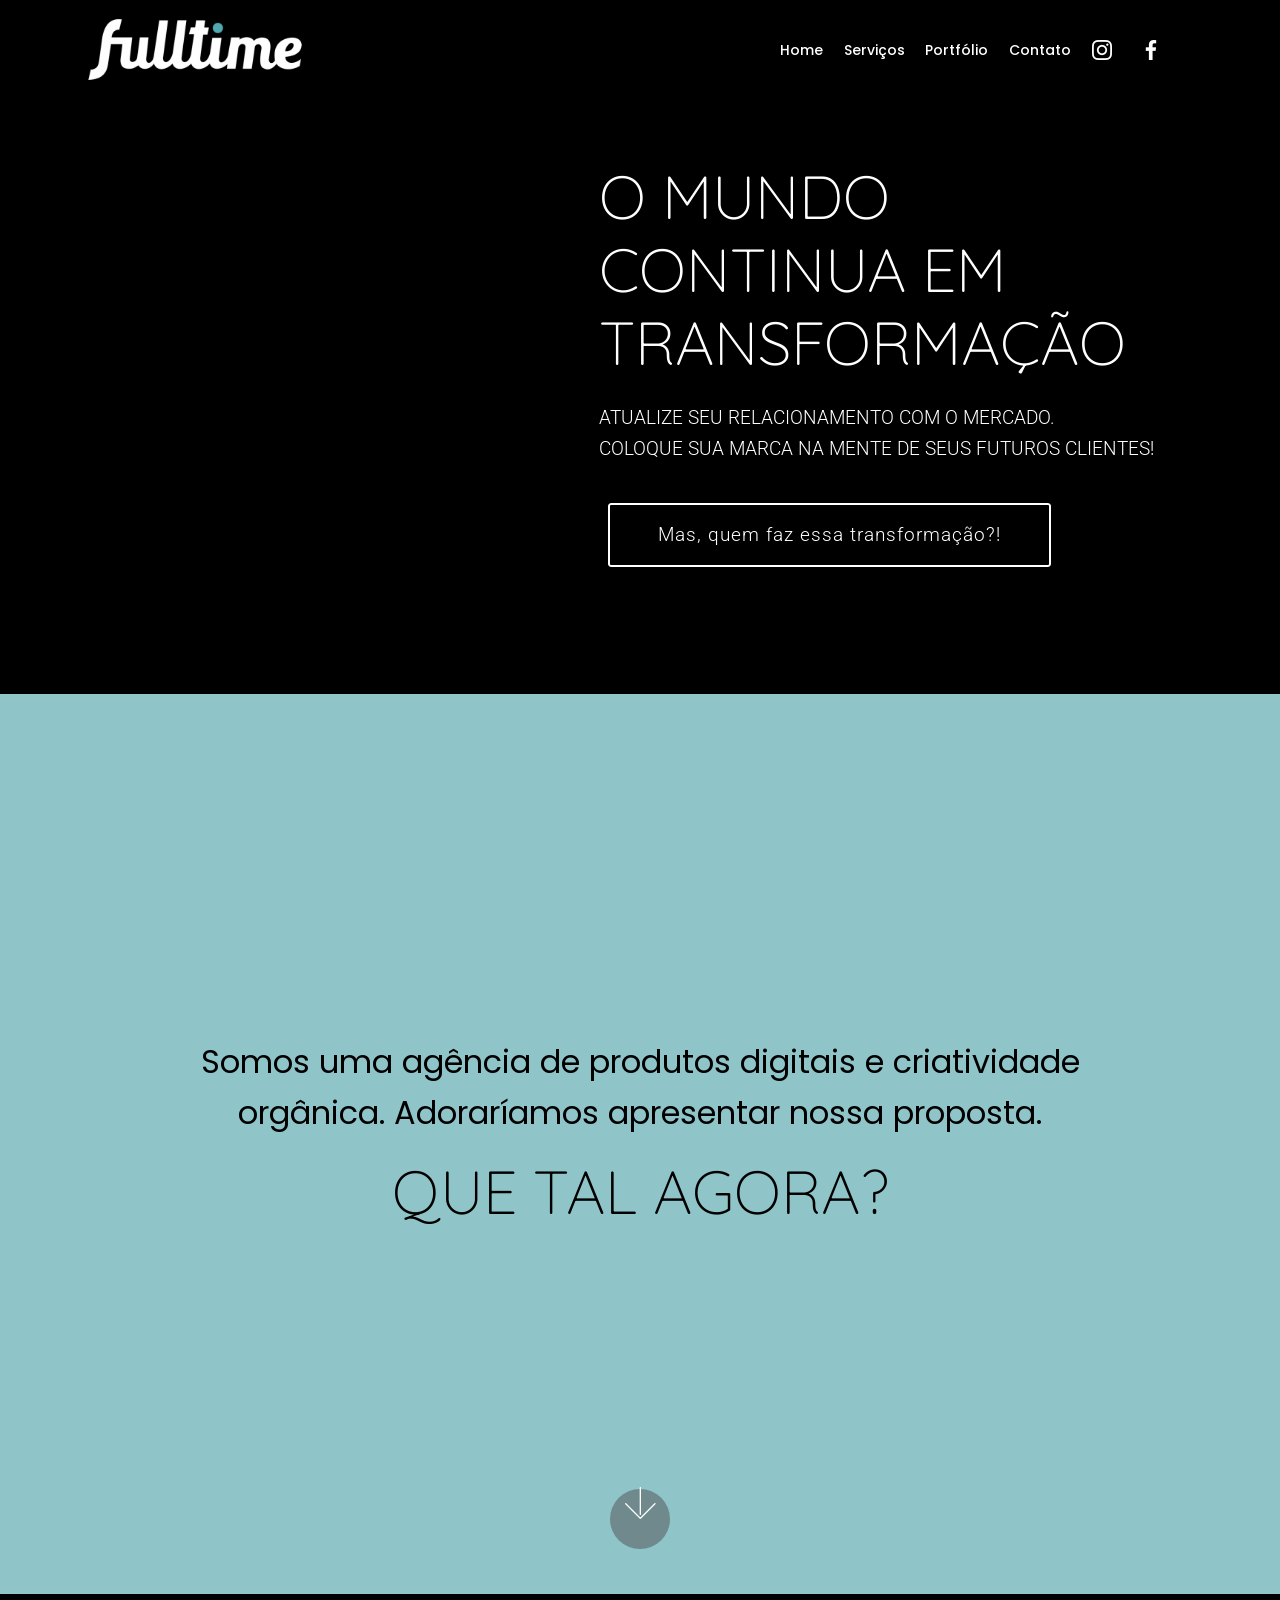
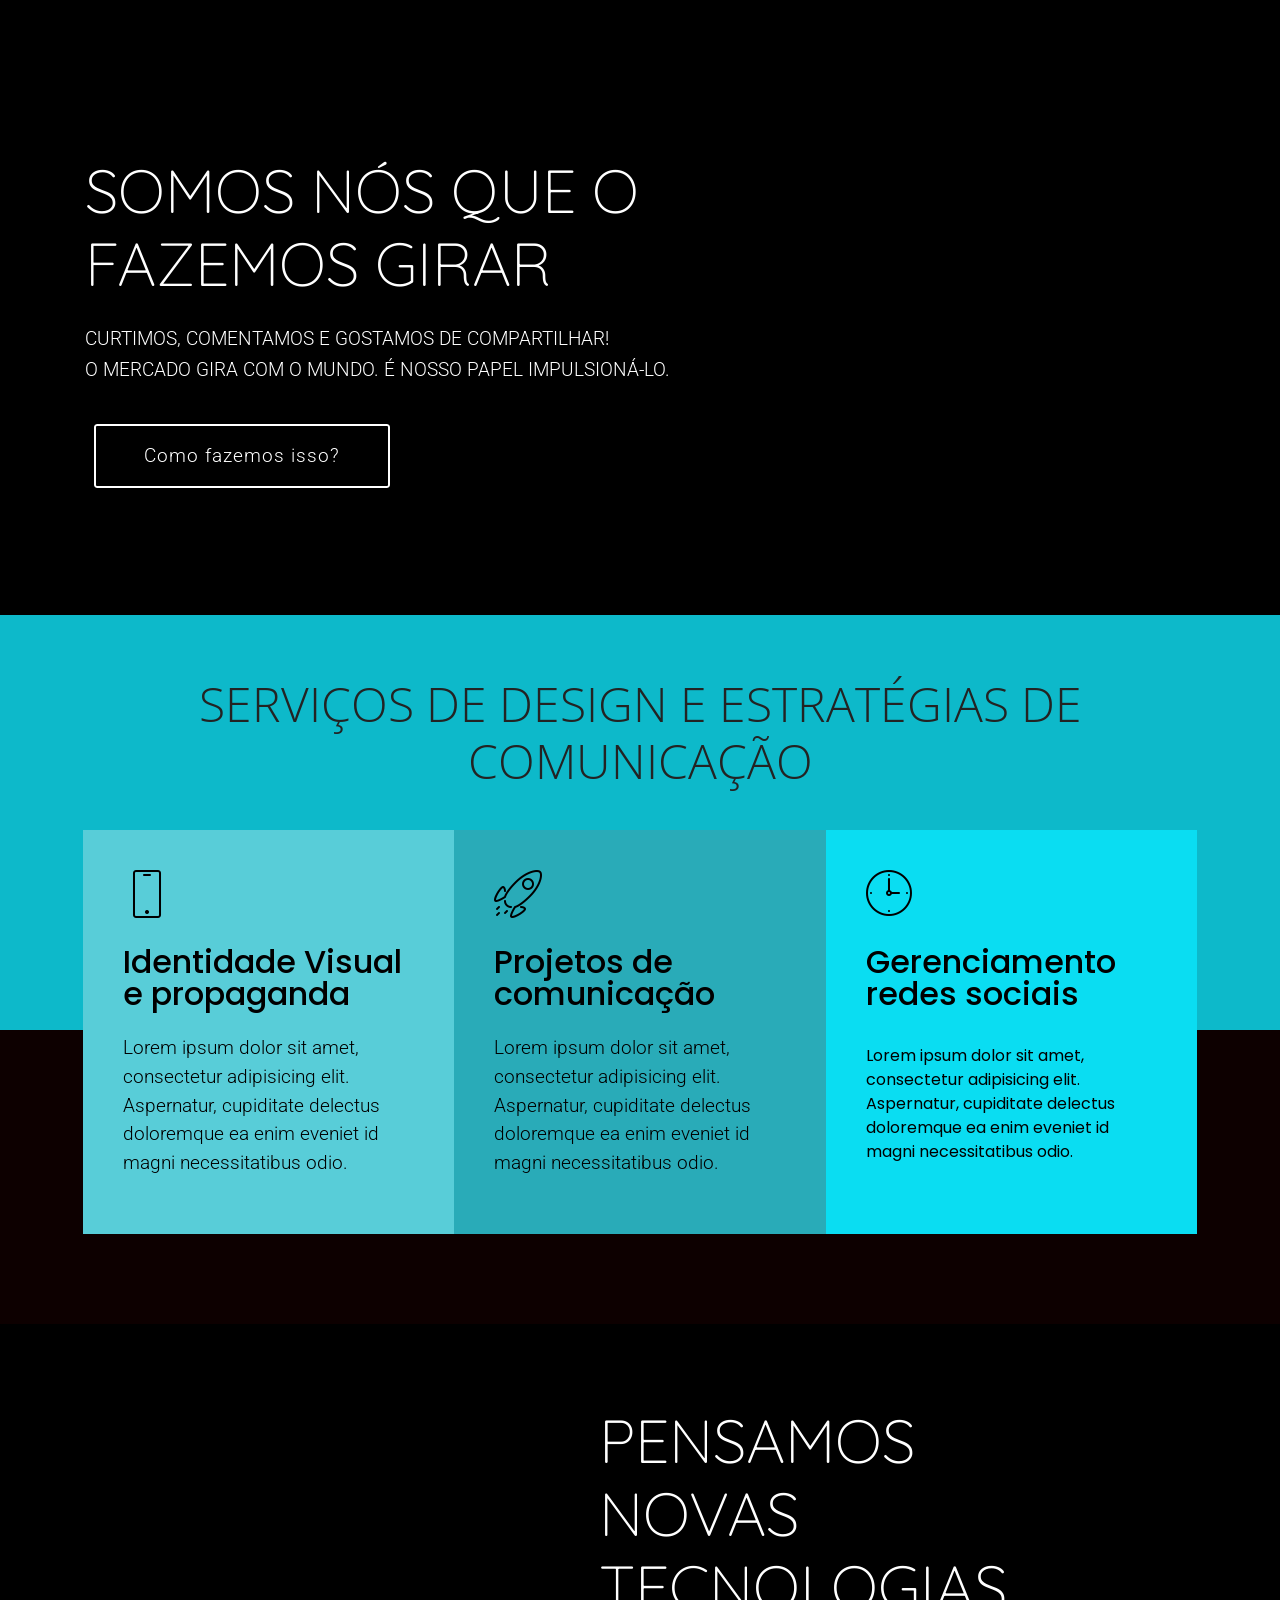
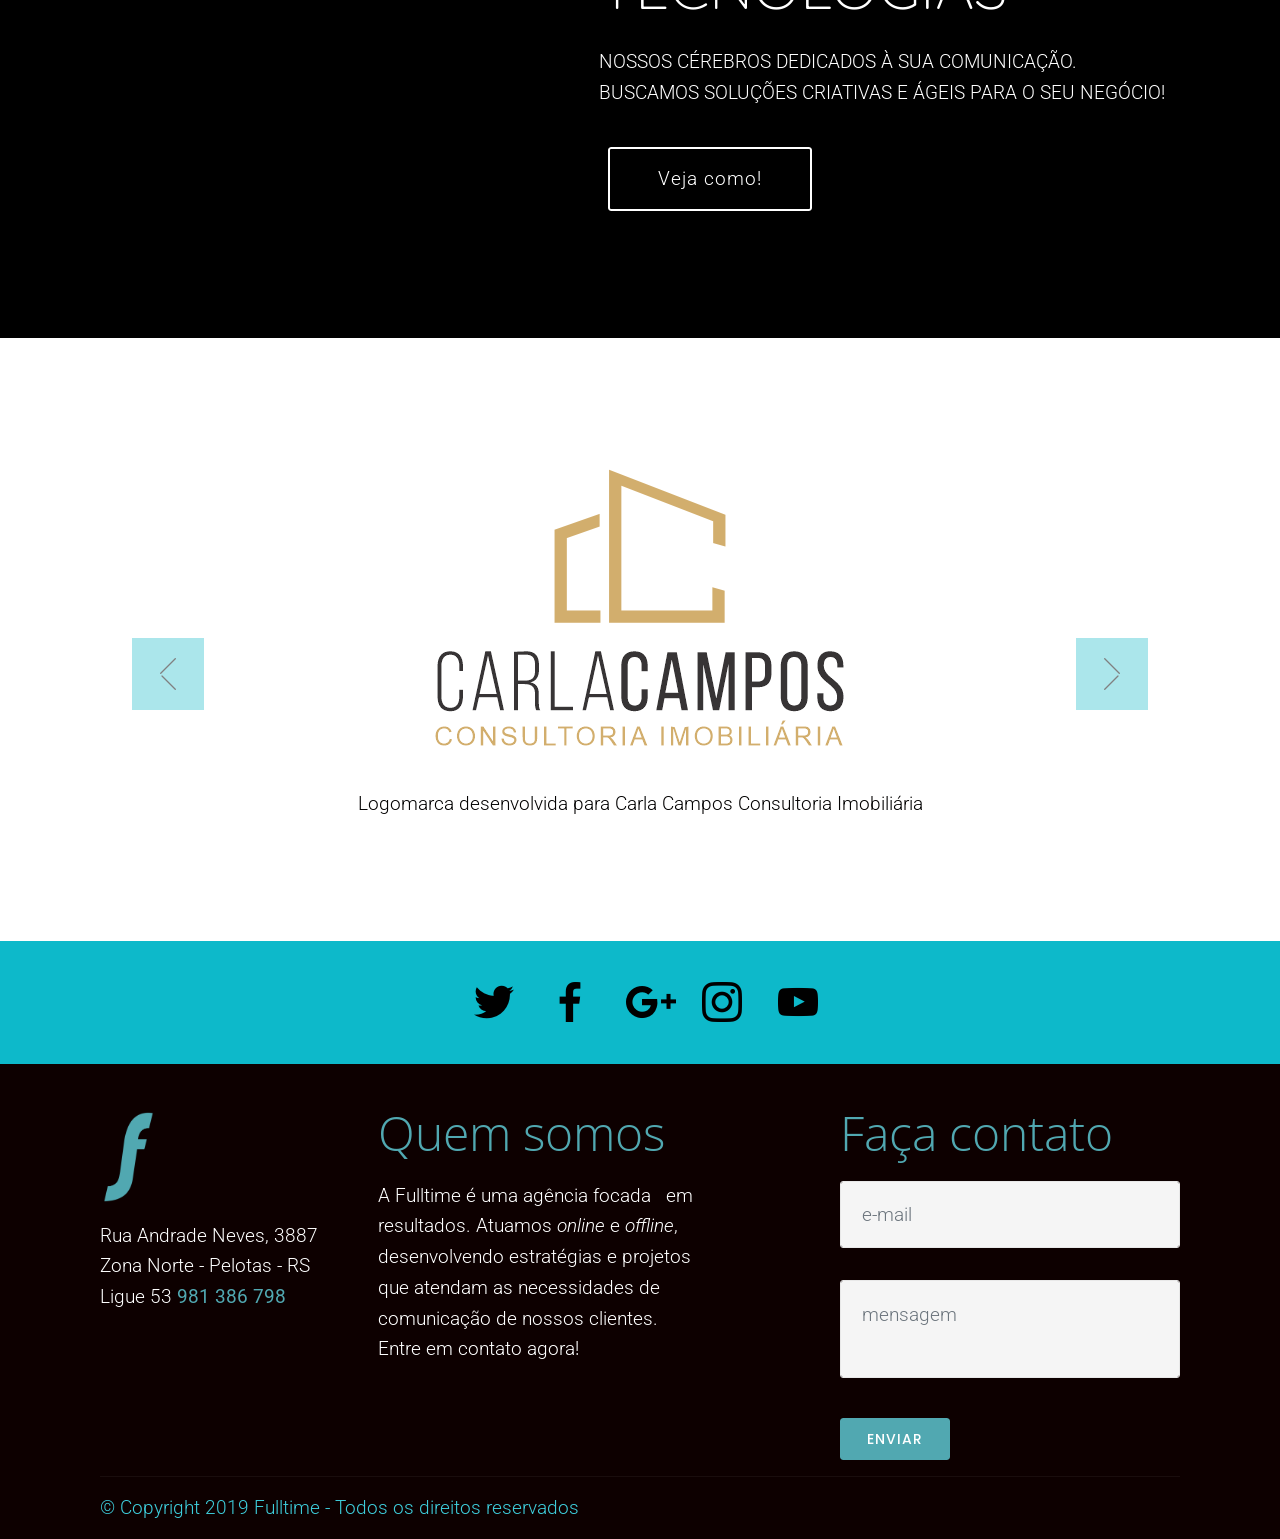
==== commit 610fb702: "create github pages" ====
--- a/index.html
+++ b/index.html
@@ -355,7 +355,7 @@
                 <div class="form-block">
                     <div data-form-type="formoid">
                         <!---Formbuilder Form--->
-                        <form action="https://mobirise.com/" method="POST" class="mbr-form form-with-styler" data-form-title="Mobirise Form"><input type="hidden" name="email" data-form-email="true" value="M/MXx81ijlgQC1vPoNrGm6BzToYksXnYHFNuYNFfQBRTfHd0AW1es/16IeOyIGOE7cmW0eY/3zz+ZfLJupOw63L/SiInqLV3QBnhT0geoLXQRYFCSY1R9WO1/0XVacJG.t+RpfdYSJsdfmNdAzqe1k24forWX0g79ak8PRMkALxxUOKsJzGXtmjSb2QccbnFS81EbiKlxRpbojV8duzvQLpCN3Rz4RsRbfElu2TsbBecbGJTDNJvaj7BuxKPNqHcY">
+                        <form action="https://mobirise.com/" method="POST" class="mbr-form form-with-styler" data-form-title="Mobirise Form"><input type="hidden" name="email" data-form-email="true" value="gfQNZy+FCjkUrQbeNT4B/5tfhy9AgOC7+W93R76+vKMn9nayQEE33KFtvtmcYViXoi/6jMQZCMHOrsnc8+1fkr9GXQIuAeFikgr9YF/CY1vUlun/nWXvrpOZOmLg8BkO.DkG5zJtxQiTey8wEwszHxITSGuN2xqjMagvQe5lUHAS3nf6UyybNBptS41mxwBdY1g8oj9UKzyo95AQd5Hlk2z31kWRR4rIvgle/IIAdsv9oF3/sEwI3jjVpeHZXJwUh">
                             <div class="form-row">
                                 <div hidden="hidden" data-form-alert="" class="alert alert-success col-12">Sua mensagem foi enviada. Valeu!</div>
                                 <div hidden="hidden" data-form-alert-danger="" class="alert alert-danger col-12"></div>
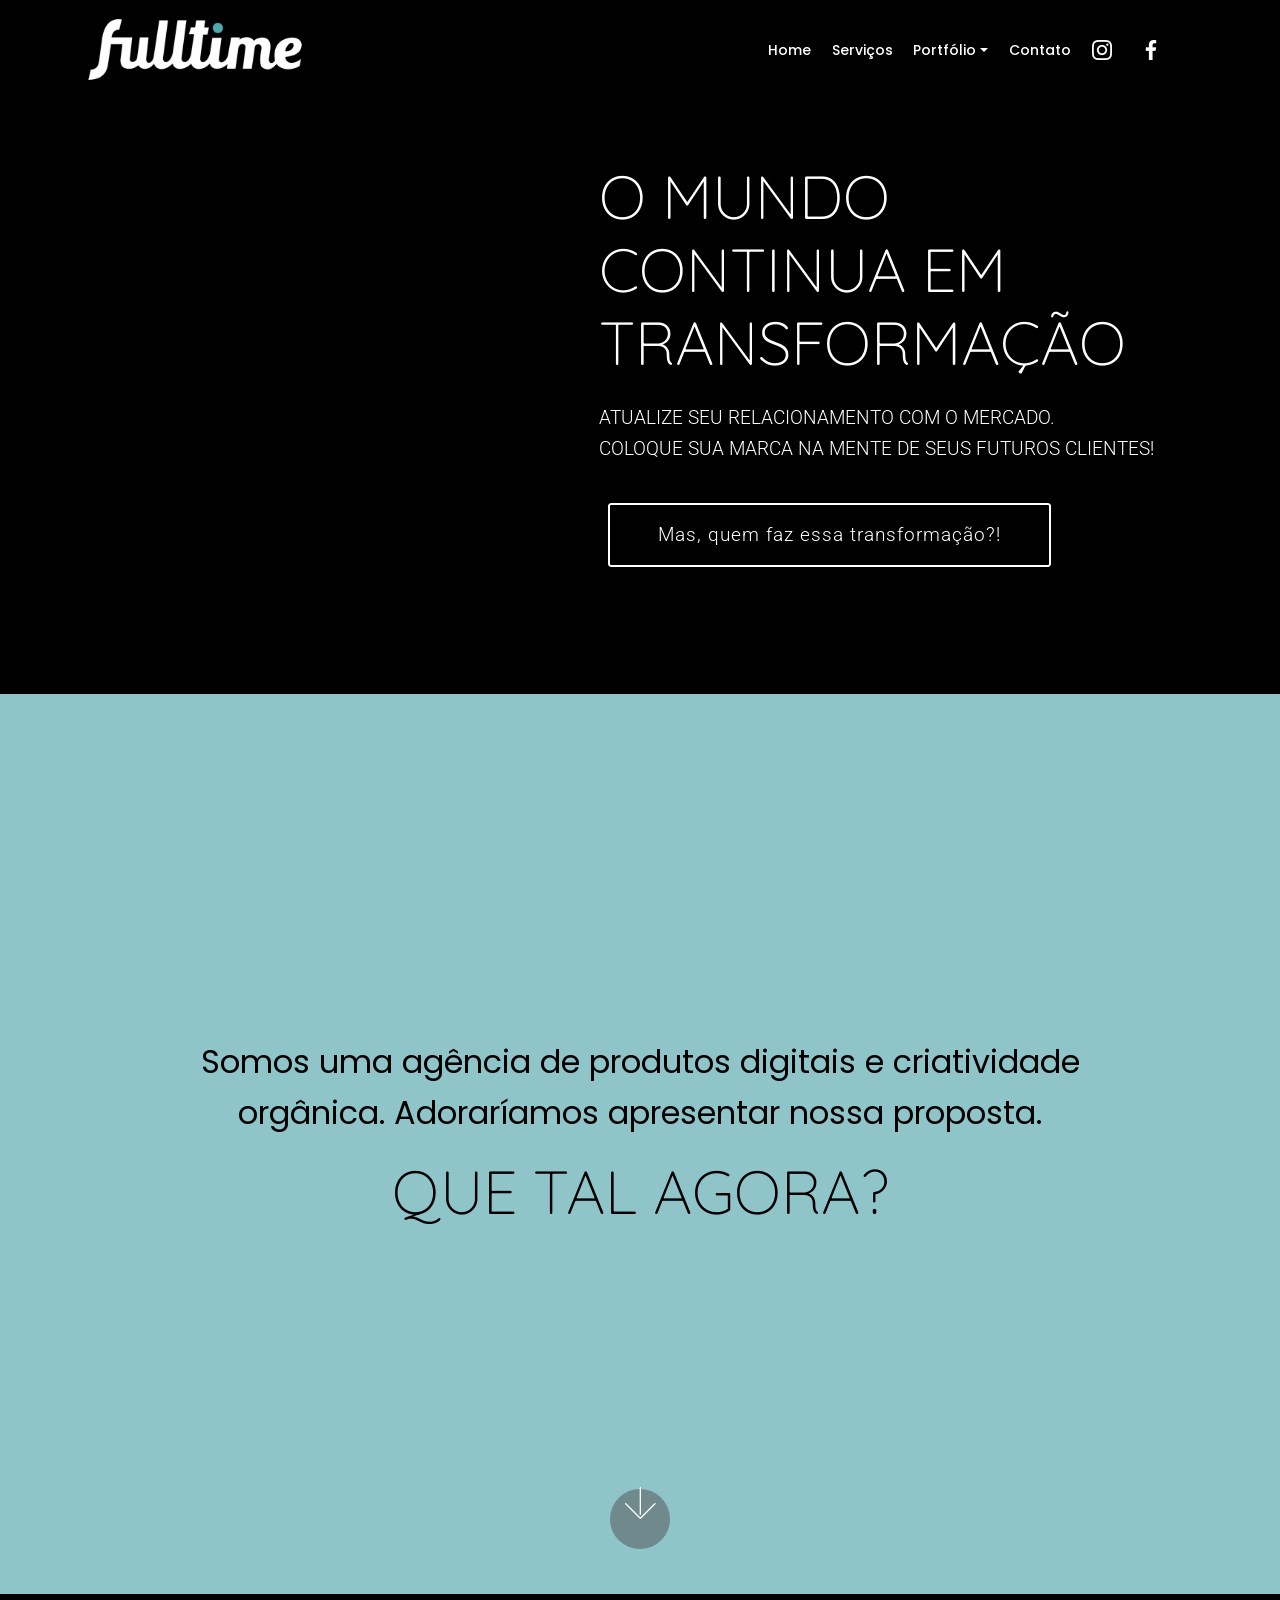
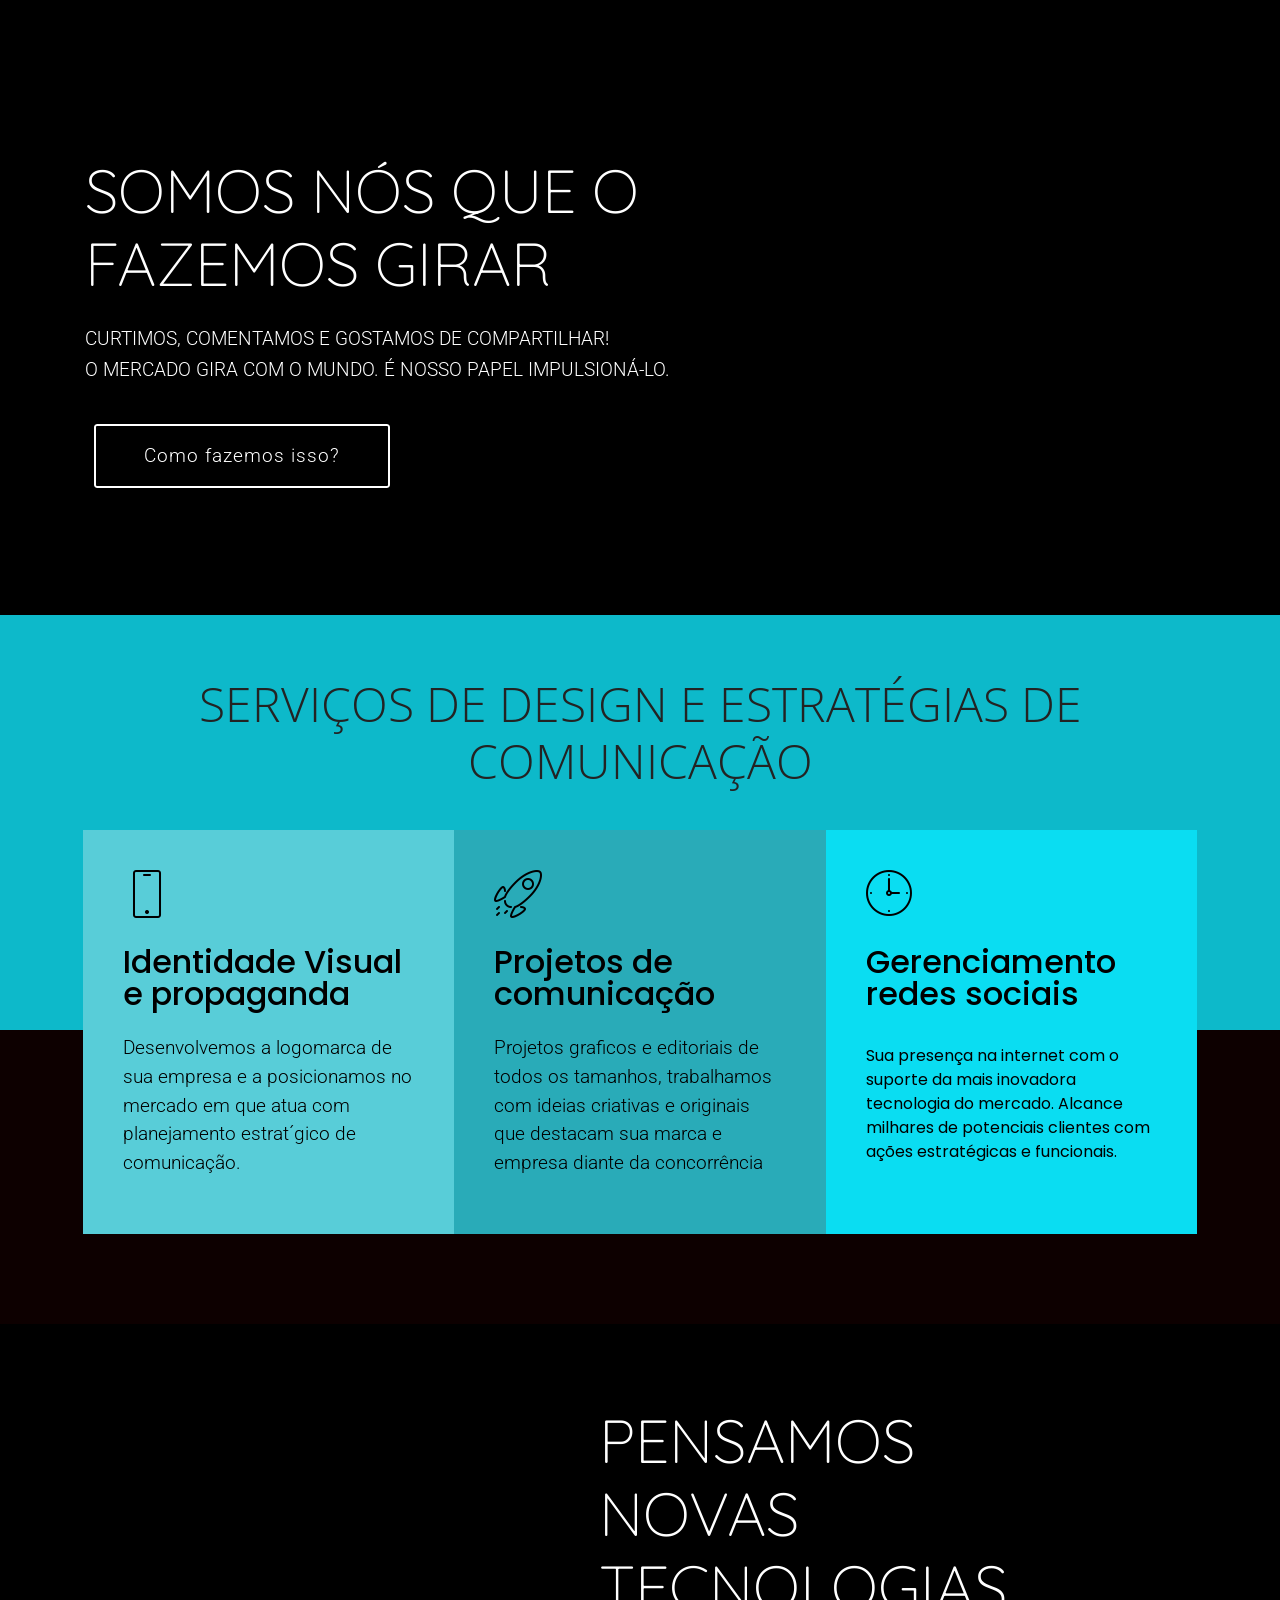
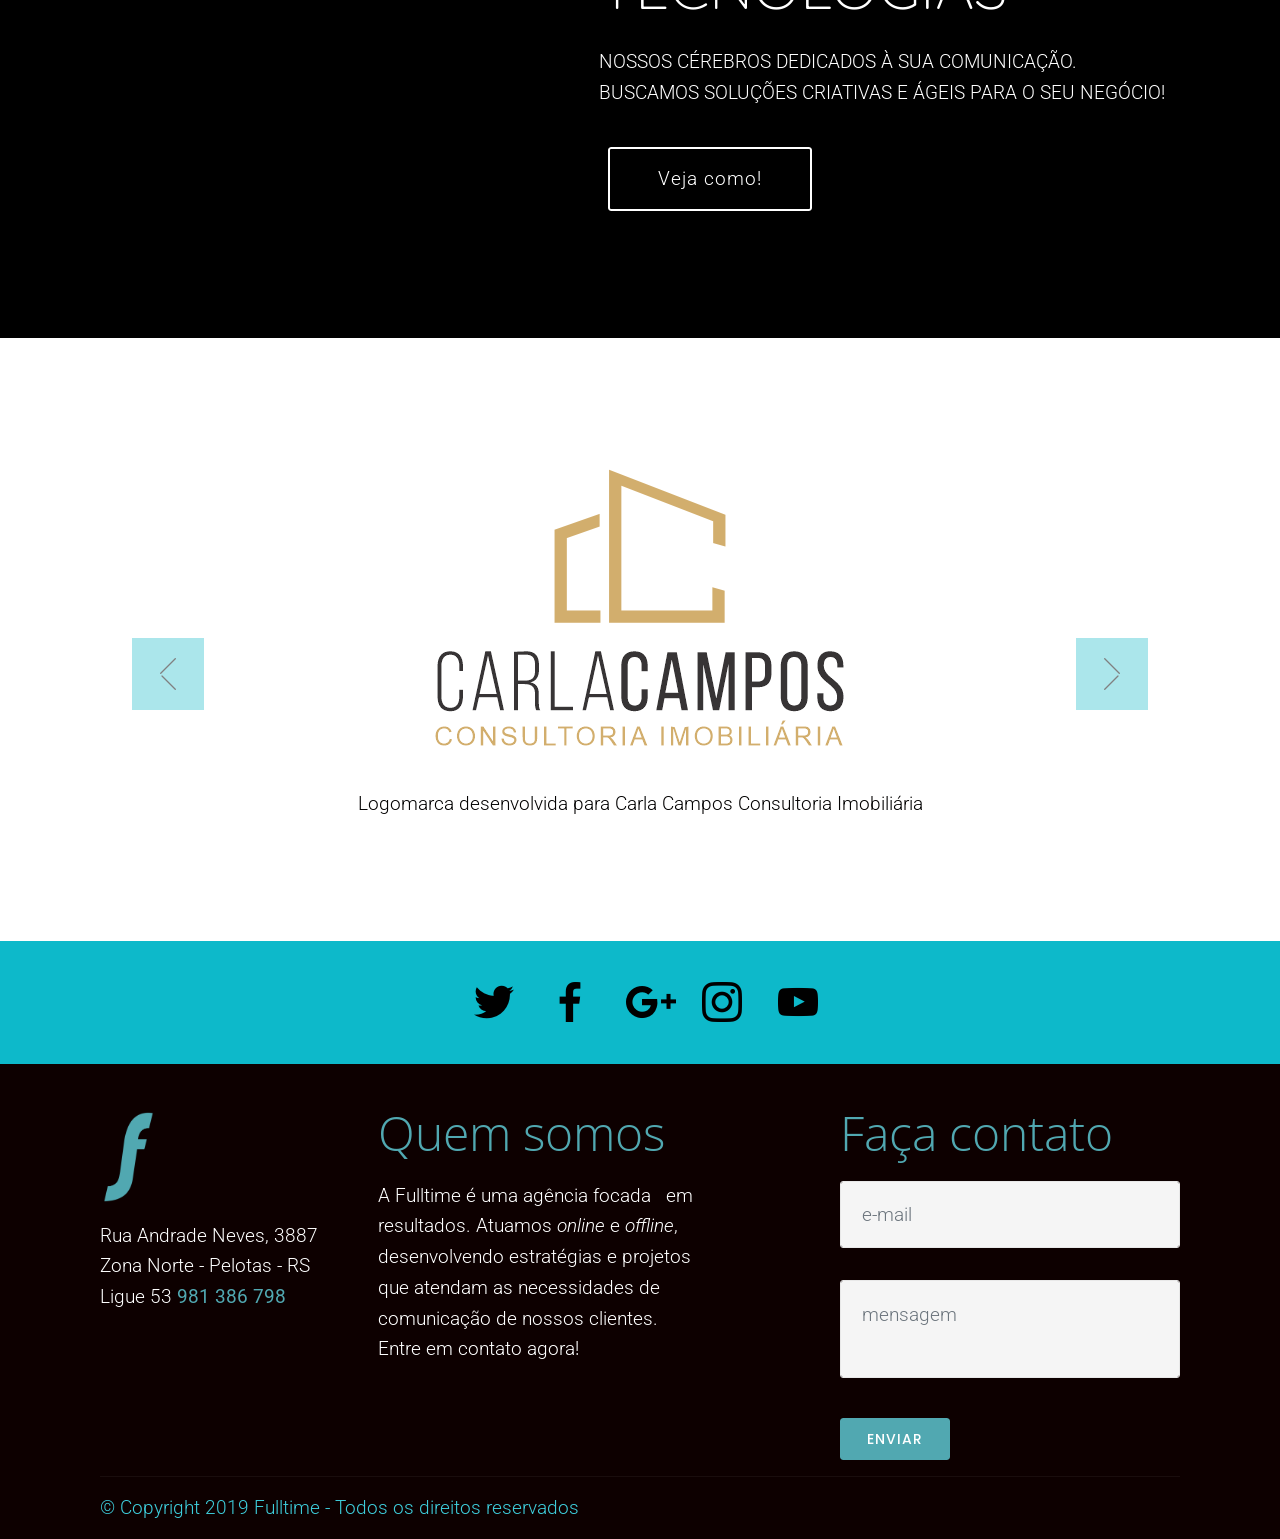
==== commit 84273bdd: "create github pages" ====
--- a/index.html
+++ b/index.html
@@ -44,7 +44,7 @@
             <div class="navbar-brand">
                 <span class="navbar-logo">
                     
-                         <a href="home.html"><img src="assets/images/full-620x224.png" alt="" title="" style="height: 5.2rem;"></a>
+                         <a href="#top"><img src="assets/images/full-620x224.png" alt="" title="" style="height: 5.2rem;"></a>
                     
                 </span>
                 
@@ -58,7 +58,7 @@
                         Home</a></li><li class="nav-item"><a class="nav-link link text-white display-4" href="index.html#header7-l">
                         
                         Serviços
-                    </a></li><li class="nav-item"><a class="nav-link link text-white display-4" href="index.html#testimonials-slider1-m">Portfólio</a></li><li class="nav-item"><a class="nav-link link text-white display-4" href="index.html#footer4-g">Contato</a></li><li class="nav-item"><a class="nav-link link text-white display-4" href="https://instagram.com" target="_blank"><span class="socicon socicon-instagram mbr-iconfont mbr-iconfont-btn" style="font-size: 20px;"></span></a></li><li class="nav-item"><a class="nav-link link text-white display-4" href="#"><span class="socicon socicon-facebook mbr-iconfont mbr-iconfont-btn" style="font-size: 20px;"></span></a></li>
+                    </a></li><li class="nav-item dropdown"><a class="nav-link link text-white dropdown-toggle display-4" href="index.html#testimonials-slider1-m" data-toggle="dropdown-submenu">Portfólio</a><div class="dropdown-menu"><a class="text-white dropdown-item display-4" href="index.html#testimonials-slider1-m">Logomarcas</a></div></li><li class="nav-item"><a class="nav-link link text-white display-4" href="index.html#footer4-g">Contato</a></li><li class="nav-item"><a class="nav-link link text-white display-4" href="https://instagram.com" target="_blank"><span class="socicon socicon-instagram mbr-iconfont mbr-iconfont-btn" style="font-size: 20px;"></span></a></li><li class="nav-item"><a class="nav-link link text-white display-4" href="#"><span class="socicon socicon-facebook mbr-iconfont mbr-iconfont-btn" style="font-size: 20px;"></span></a></li>
                 <li class="nav-item">
                     <a class="nav-link link text-white display-4" href="#">
                         </a>
@@ -157,7 +157,7 @@
                 <span class="mbr-iconfont mbri-mobile display-2"></span>
             </div>
             <h4 class="box-item-title pb-3 mbr-fonts-style display-5">Identidade Visual<br>e propaganda</h4>
-            <p class="box-item-text mbr-fonts-style display-7">Lorem ipsum dolor sit amet, consectetur adipisicing elit. Aspernatur, cupiditate delectus doloremque ea enim eveniet id magni necessitatibus odio.<br></p>
+            <p class="box-item-text mbr-fonts-style display-7">Desenvolvemos a logomarca de sua empresa e a posicionamos no mercado em que atua com planejamento estrat´gico de comunicação.<br></p>
             <h5 class="mbr-fonts-style display-5"></h5>
         </div>
         <div class="box-item">
@@ -165,7 +165,7 @@
                 <span class="mbr-iconfont mbri-rocket display-2"></span>
             </div>
             <h4 class="box-item-title pb-3 mbr-fonts-style display-5">Projetos de comunicação</h4>
-            <p class="box-item-text mbr-fonts-style display-7">Lorem ipsum dolor sit amet, consectetur adipisicing elit. Aspernatur, cupiditate delectus doloremque ea enim eveniet id magni necessitatibus odio.<br></p>
+            <p class="box-item-text mbr-fonts-style display-7">Projetos graficos e editoriais de todos os tamanhos, trabalhamos com ideias criativas e originais que destacam sua marca e empresa diante da concorrência<br></p>
         </div>
         <div class="box-item">
             <div class="icon-block-top pb-4">
@@ -173,7 +173,7 @@
             </div>
             <h4 class="box-item-title pb-3 mbr-fonts-style display-5">Gerenciamento redes sociais</h4>
             <ul class="box-list">
-                <li class="clearfix">Lorem ipsum dolor sit amet, consectetur adipisicing elit. Aspernatur, cupiditate delectus doloremque ea enim eveniet id magni necessitatibus odio.</li>
+                <li class="clearfix">Sua presença na internet com o suporte da mais inovadora tecnologia do mercado. Alcance milhares de potenciais clientes com ações estratégicas e funcionais.</li>
             </ul>
         </div>
     </div>
@@ -355,7 +355,7 @@
                 <div class="form-block">
                     <div data-form-type="formoid">
                         <!---Formbuilder Form--->
-                        <form action="https://mobirise.com/" method="POST" class="mbr-form form-with-styler" data-form-title="Mobirise Form"><input type="hidden" name="email" data-form-email="true" value="gfQNZy+FCjkUrQbeNT4B/5tfhy9AgOC7+W93R76+vKMn9nayQEE33KFtvtmcYViXoi/6jMQZCMHOrsnc8+1fkr9GXQIuAeFikgr9YF/CY1vUlun/nWXvrpOZOmLg8BkO.DkG5zJtxQiTey8wEwszHxITSGuN2xqjMagvQe5lUHAS3nf6UyybNBptS41mxwBdY1g8oj9UKzyo95AQd5Hlk2z31kWRR4rIvgle/IIAdsv9oF3/sEwI3jjVpeHZXJwUh">
+                        <form action="https://mobirise.com/" method="POST" class="mbr-form form-with-styler" data-form-title="Mobirise Form"><input type="hidden" name="email" data-form-email="true" value="p2Y1zMWSBM61C7wRRv+YAvQsd/KQ+MxcefEy8ZsXGiiRjVlsraHfv3FMTMTaT2vGvUh9/NhxK5kN8p2/xdlCU8++kljoPQe4UHAhDQL81tDN4LyoaM9UkRxxG9vIdYiP.DsK0+B46a2b6ulYdZS5ZsojE3QXcnwdv83LhJQkTypLT1a7KaouvbxZnSwBQgsSdYhpo/uZLSjSpQMhXbdz4SgnSQJvyH9KdJh7BtHlxAIEB1dTvcn5dozzdB9j0MRs/">
                             <div class="form-row">
                                 <div hidden="hidden" data-form-alert="" class="alert alert-success col-12">Sua mensagem foi enviada. Valeu!</div>
                                 <div hidden="hidden" data-form-alert-danger="" class="alert alert-danger col-12"></div>
